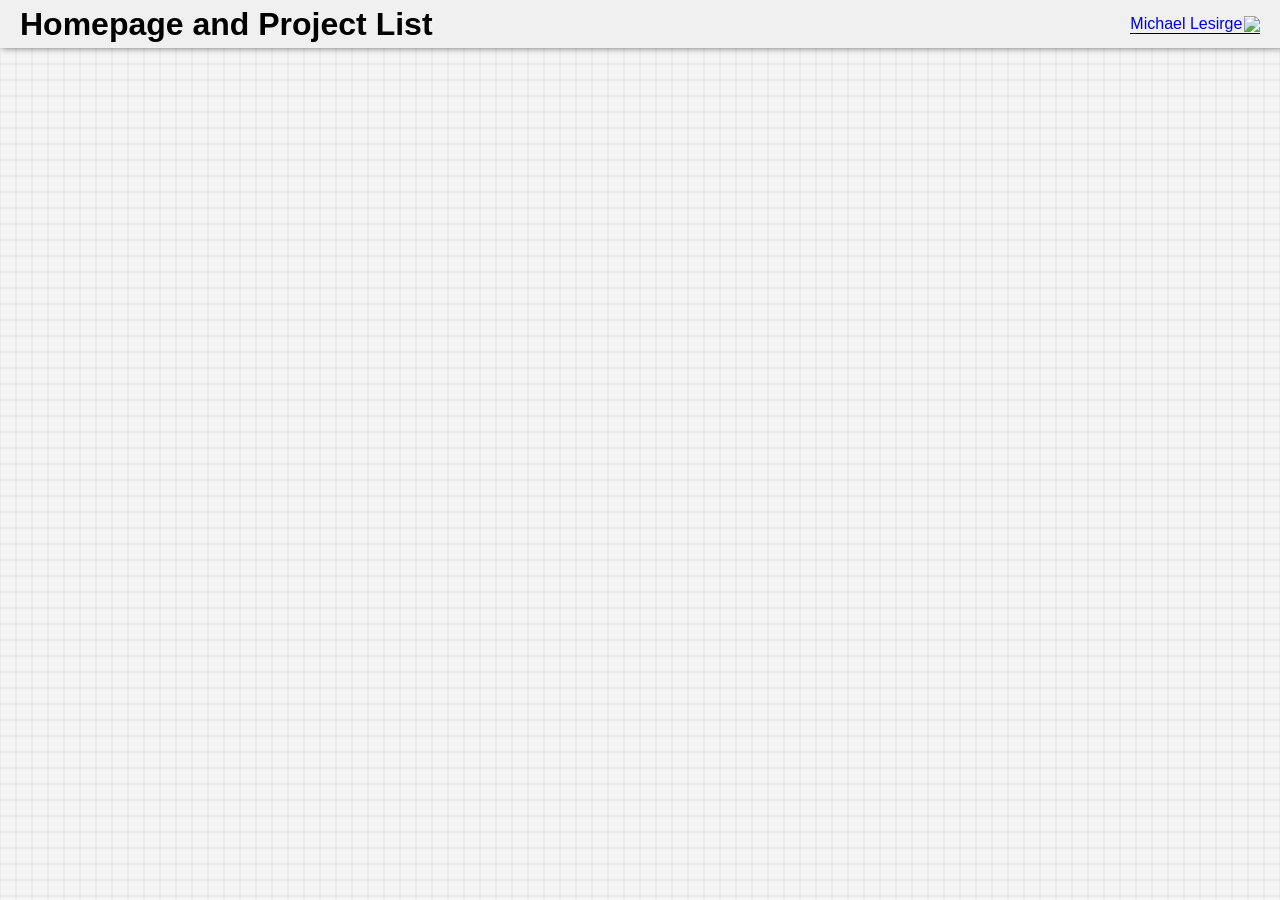
==== index.html @ a38df8f9 "add grid functionality and update homepage layout" ====
<!DOCTYPE html>
<html lang="en">
<head>
    <meta charset="UTF-8">
    <meta name="viewport" content="width=device-width, initial-scale=1.0">
    <title>michaellesirge.github.io</title>
    <link rel="stylesheet" href="style.css">
    <link rel="shortcut icon" href="favicon.ico" type="image/x-icon">
    <script type="module" src="script.js"></script>
</head>
<body>
    <header class="shadow">
        <h1 class="title">
            Homepage and Project List
        </h1>
        <a href="https://github.com/michaellesirge/" class="github">
            Michael Lesirge
            <img src="images/logos/github.png" alt="GitHub Logo" width="16" height="16">
        </a>
    </header>
    <canvas id="background-canvas"></canvas>
</body>
</html>
---- style.css ----
* {
	box-sizing: border-box;
	margin: 0;
	padding: 0;
}

body {
	font-family: Arial, sans-serif;
	margin: 0;
	background-color: #f4f4f4;
}

header {
	position: sticky;
	top: 0;

	height: 3rem;
	
	display: flex;
	flex-direction: row;
	align-items: center;
	justify-content: space-between;

	background-color: #f0f0f0;
	padding: 10px 20px;
}

#background-canvas {
	position: fixed;
	top: 0;
	left: 0;
	width: 100%;
	height: 100%;
	z-index: -1;
}

.github {
	display: flex;
	flex-direction: row;
	align-items: center;
	text-decoration: none;
	border-bottom: 1px solid black;
	gap: 0.1em;
}

.shadow {
	box-shadow: 2px 2px 5px rgba(0, 0, 0, 0.3);
}
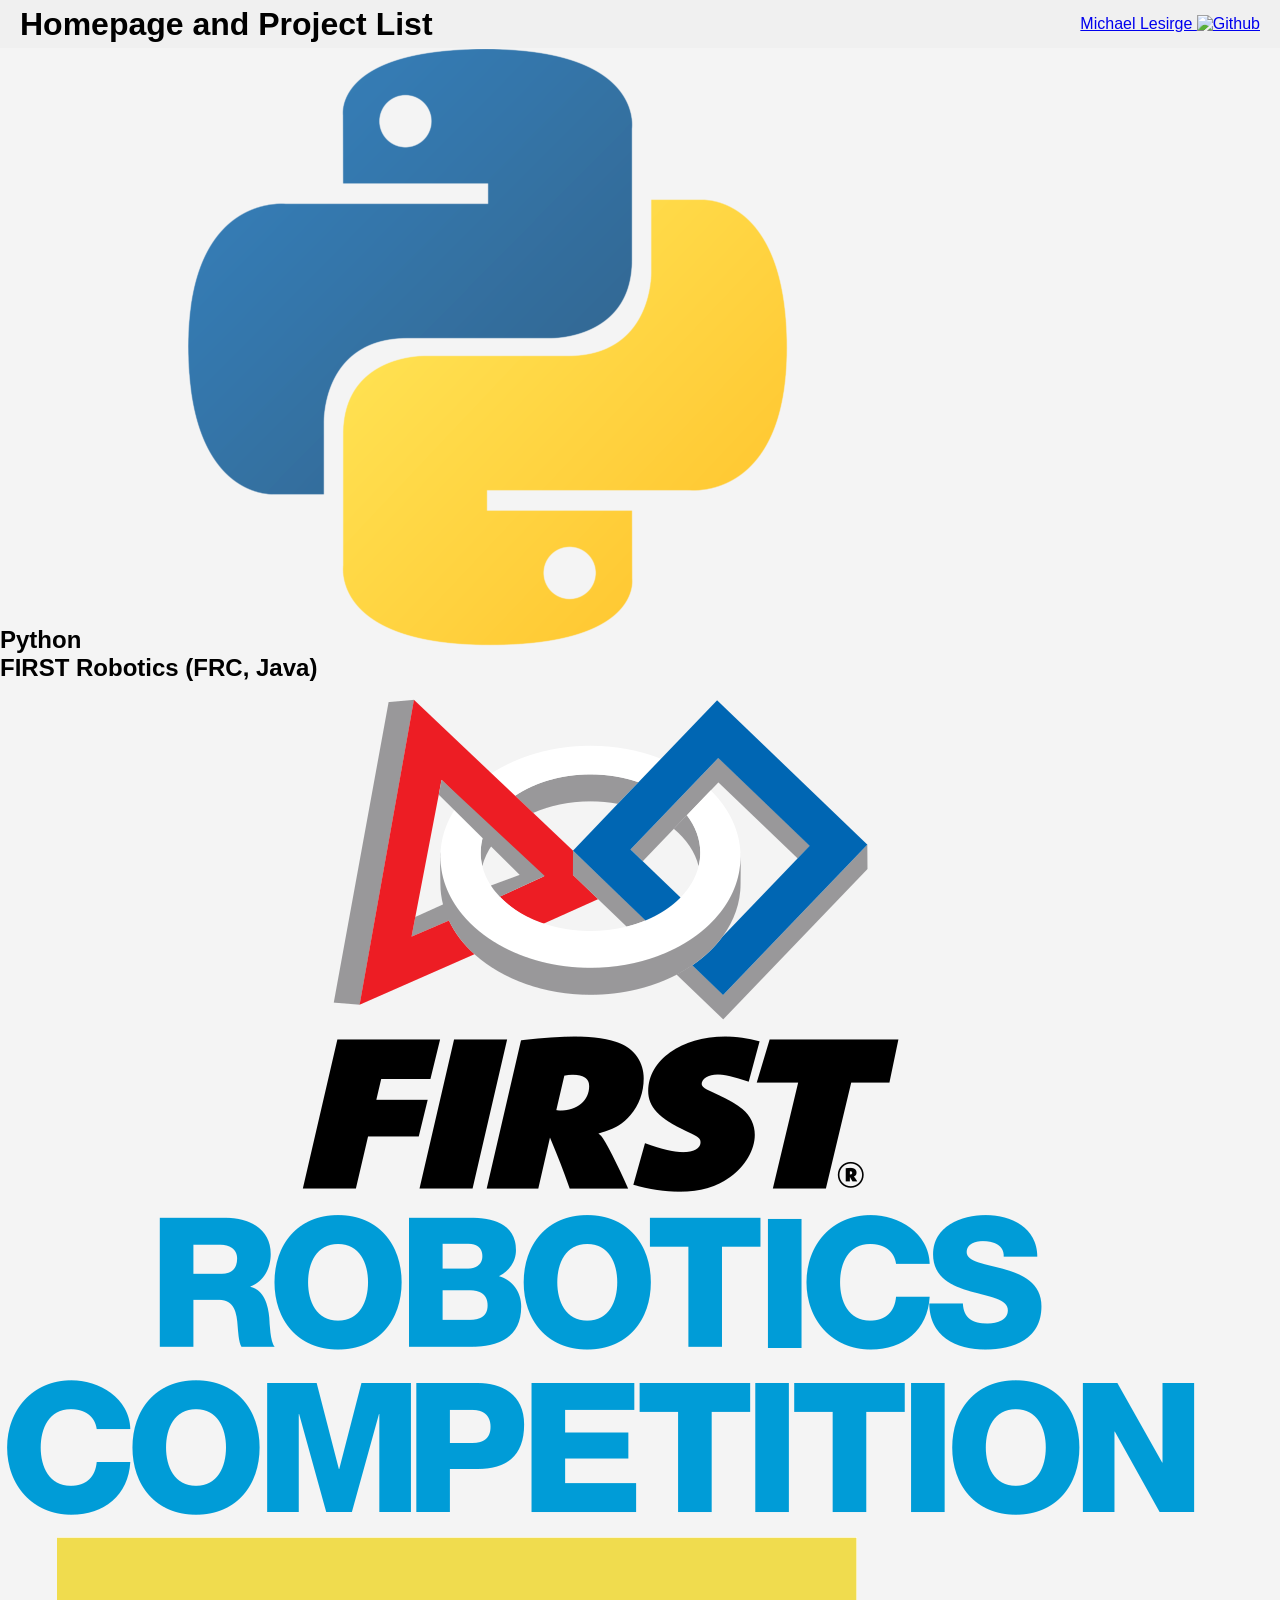
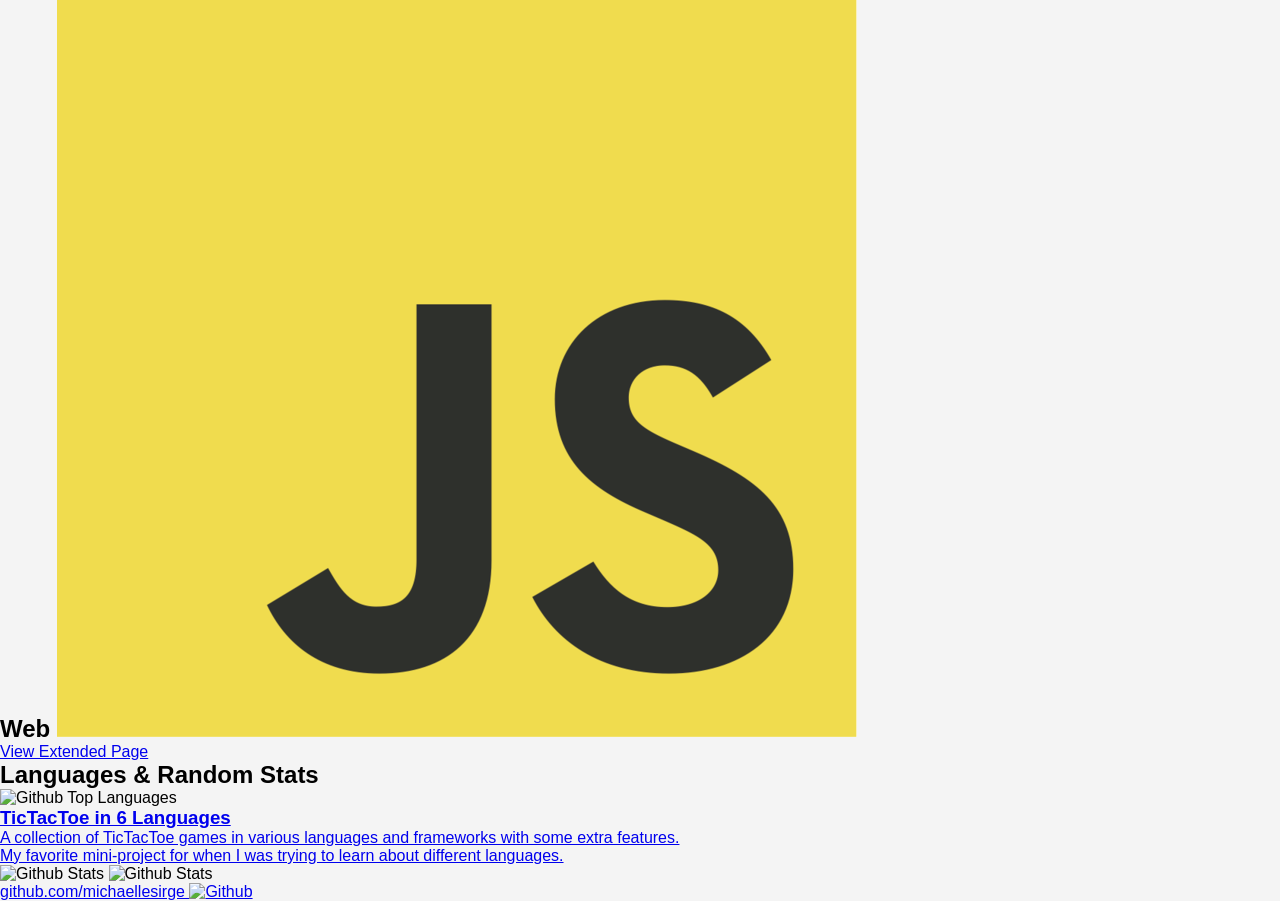
==== commit eba8e617: "update vercel app for github stats" ====
--- a/index.html
+++ b/index.html
@@ -1,23 +1,118 @@
 <!DOCTYPE html>
 <html lang="en">
+
 <head>
     <meta charset="UTF-8">
     <meta name="viewport" content="width=device-width, initial-scale=1.0">
-    <title>michaellesirge.github.io</title>
+
+    <link rel="shortcut icon" href="../favicon.ico" type="image/x-icon">
     <link rel="stylesheet" href="style.css">
-    <link rel="shortcut icon" href="favicon.ico" type="image/x-icon">
-    <script type="module" src="script.js"></script>
+
+    <meta name="description" content="Michael Lesirge's Programming Project List">
+    <meta name="keywords" content="michaellesirge, projects, code, programming, software, list, homepage, ">
+
+    <meta name="google-site-verification" content="pp7j9nC0xEdzF89O_kBBLxeVQtlOH3k_ipb_gw2wJKU" />
+
+    <!-- <script type="module" src="animations.js" async></script> -->
 </head>
+
 <body>
-    <header class="shadow">
-        <h1 class="title">
-            Homepage and Project List
-        </h1>
-        <a href="https://github.com/michaellesirge/" class="github">
-            Michael Lesirge
-            <img src="images/logos/github.png" alt="GitHub Logo" width="16" height="16">
-        </a>
+    <!-- This was super rushed so the code is kinda a mess -->
+
+    <header>
+        <div>
+            <h1>Homepage and Project List</h1>
+            <!-- <span>Links to various projects on my Github</span> -->
+        </div>
+        <noscript class="warning">Warning: You have JavaScript disabled on this site. Most projects here require
+            JavaScript for all functionality.</noscript>
+        <div id="github-head">
+            <a class="github-info" href="https://github.com/michaellesirge/">
+                <span>Michael Lesirge </span>
+                <img src="images/logos/github.png" alt="Github" style="width: 1rem; height: 1rem;">
+            </a>
+        </div>
     </header>
-    <canvas id="background-canvas"></canvas>
+    <main>
+        <!-- <h3 class="section-title">About</h3>
+        <div class="projects about">
+            <div class="clock">
+                <iframe style="pointer-events: none !important;  cursor: pointer;"
+                    src="https://free.timeanddate.com/clock/i9qt5a2n/n234/szw110/szh110/hoc000/hbw4/cf100/hgr0/fav0/fiv0/mqc000/mqs3/mql25/mqw6/mqd96/mhc000/mhs3/mhl20/mhw6/mhd96/mmc000/mms3/mml10/mmw2/mmd96/hhw16/hmw16/hmr4/hsc000/hss3/hsl90"
+                    frameborder="0" width="110" height="110"></iframe>
+            </div>
+            <div>
+                <p>
+                    This is where I keep some of my random projects from around my Github.
+                </p>
+            </div>
+            <div>
+            </div>
+        </div> -->
+
+        <h2 class="section-title">Python <img class="inline-image" src="../images/logos/python.png" alt="Python"></h2>
+        <div id="python" class="projects">
+            <!-- Python Projects -->
+        </div>
+
+        <h2 class="section-title">FIRST Robotics (FRC, Java) <img class="inline-image" src="../images/logos/frc.png"
+                alt="Web"></h2>
+        <div id="frc" class="projects">
+            <!-- FRC Projects -->
+        </div>
+
+        <div class="section-title flex-row">
+            <h2>Web <img class="inline-image" src="../images/logos/js.png" alt="Web"></h2>
+            <a href="https://michaellesirge.github.io/simple-web-projects/" target="_blank class="hidable">View Extended Page</a>
+        </div>
+        <div id="web" class="projects">
+            <!-- Web Projects -->
+        </div>
+
+        <h2 class="section-title">Languages & Random Stats</h2>
+        <div class="projects git">
+            <img src="https://github-readme-stats-fast.vercel.app/api/top-langs/?username=michaellesirge&layout=compact&size_weight=0.5&count_weight=0.5&langs_count=8"
+                alt="Github Top Languages">
+
+            <a class="project tic-tac-toe" href="https://github.com/MichaelLesirge/tic-tac-toe" target="_blank">
+            <div class="info">
+                    <span class="title">
+                        <h3 title="">TicTacToe in 6 Languages</h3>
+                    </span>
+                    <p>
+                        A collection of TicTacToe games in various languages and frameworks with some extra features.
+                    </p>
+                    <p>
+                        My favorite mini-project for when I was trying to learn about different languages.
+                    </p>
+                </div>
+            </a>
+            
+
+            <img src="https://github-readme-stats-fast.vercel.app/api?username=michaellesirge&show_icons=true&disable_animations=true&rank_icon=github"
+                alt="Github Stats">
+                
+            <img src="https://streak-stats.demolab.com/?user=michaellesirge"
+                alt="Github Stats">
+        </div>
+
+        <!-- <h2 class="section-title"></h2>
+        <div class="projects comp">
+            <div id="canvas-options"><code>Press space to pause </code></div>
+            <canvas id="canvas" style="width: 100%; height: 10rem;"></canvas>
+        </div> -->
+    </main>
+
+    <footer>
+        <div id="github-foot">
+            <a class="github-info" href="https://github.com/michaellesirge/simple-web-projects">
+                github.com/michaellesirge
+                <img src="images/logos/github.png" alt="Github" style="width: 1rem; height: 1rem;">
+            </a>
+        </div>
+    </footer>
+
+    <script src="content.js"></script>
 </body>
+
 </html>
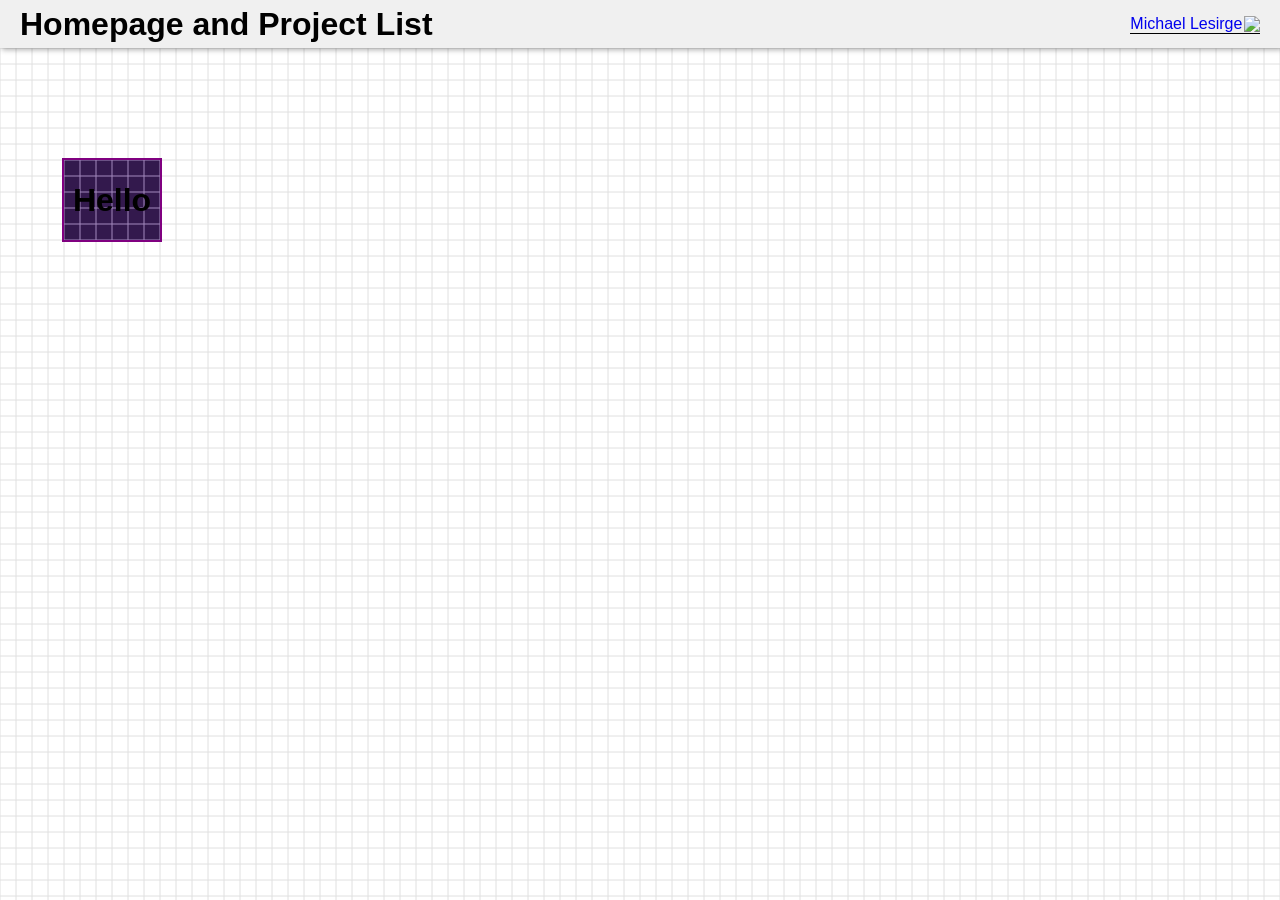
==== commit c1727e24: "in progress" ====
--- a/index.html
+++ b/index.html
@@ -1,118 +1,26 @@
 <!DOCTYPE html>
 <html lang="en">
-
 <head>
     <meta charset="UTF-8">
     <meta name="viewport" content="width=device-width, initial-scale=1.0">
-
-    <link rel="shortcut icon" href="../favicon.ico" type="image/x-icon">
+    <title>michaellesirge.github.io</title>
     <link rel="stylesheet" href="style.css">
-
-    <meta name="description" content="Michael Lesirge's Programming Project List">
-    <meta name="keywords" content="michaellesirge, projects, code, programming, software, list, homepage, ">
-
-    <meta name="google-site-verification" content="pp7j9nC0xEdzF89O_kBBLxeVQtlOH3k_ipb_gw2wJKU" />
-
-    <!-- <script type="module" src="animations.js" async></script> -->
+    <link rel="shortcut icon" href="favicon.ico" type="image/x-icon">
+    <script type="module" src="script.js"></script>
 </head>
-
 <body>
-    <!-- This was super rushed so the code is kinda a mess -->
-
-    <header>
-        <div>
-            <h1>Homepage and Project List</h1>
-            <!-- <span>Links to various projects on my Github</span> -->
-        </div>
-        <noscript class="warning">Warning: You have JavaScript disabled on this site. Most projects here require
-            JavaScript for all functionality.</noscript>
-        <div id="github-head">
-            <a class="github-info" href="https://github.com/michaellesirge/">
-                <span>Michael Lesirge </span>
-                <img src="images/logos/github.png" alt="Github" style="width: 1rem; height: 1rem;">
-            </a>
-        </div>
+    <header class="shadow item">
+        <h1 class="title">
+            Homepage and Project List
+        </h1>
+        <a href="https://github.com/michaellesirge/" class="github">
+            Michael Lesirge
+            <img src="images/logos/github.png" alt="GitHub Logo" width="16" height="16">
+        </a>
     </header>
-    <main>
-        <!-- <h3 class="section-title">About</h3>
-        <div class="projects about">
-            <div class="clock">
-                <iframe style="pointer-events: none !important;  cursor: pointer;"
-                    src="https://free.timeanddate.com/clock/i9qt5a2n/n234/szw110/szh110/hoc000/hbw4/cf100/hgr0/fav0/fiv0/mqc000/mqs3/mql25/mqw6/mqd96/mhc000/mhs3/mhl20/mhw6/mhd96/mmc000/mms3/mml10/mmw2/mmd96/hhw16/hmw16/hmr4/hsc000/hss3/hsl90"
-                    frameborder="0" width="110" height="110"></iframe>
-            </div>
-            <div>
-                <p>
-                    This is where I keep some of my random projects from around my Github.
-                </p>
-            </div>
-            <div>
-            </div>
-        </div> -->
-
-        <h2 class="section-title">Python <img class="inline-image" src="../images/logos/python.png" alt="Python"></h2>
-        <div id="python" class="projects">
-            <!-- Python Projects -->
-        </div>
-
-        <h2 class="section-title">FIRST Robotics (FRC, Java) <img class="inline-image" src="../images/logos/frc.png"
-                alt="Web"></h2>
-        <div id="frc" class="projects">
-            <!-- FRC Projects -->
-        </div>
-
-        <div class="section-title flex-row">
-            <h2>Web <img class="inline-image" src="../images/logos/js.png" alt="Web"></h2>
-            <a href="https://michaellesirge.github.io/simple-web-projects/" target="_blank class="hidable">View Extended Page</a>
-        </div>
-        <div id="web" class="projects">
-            <!-- Web Projects -->
-        </div>
-
-        <h2 class="section-title">Languages & Random Stats</h2>
-        <div class="projects git">
-            <img src="https://github-readme-stats-fast.vercel.app/api/top-langs/?username=michaellesirge&layout=compact&size_weight=0.5&count_weight=0.5&langs_count=8"
-                alt="Github Top Languages">
-
-            <a class="project tic-tac-toe" href="https://github.com/MichaelLesirge/tic-tac-toe" target="_blank">
-            <div class="info">
-                    <span class="title">
-                        <h3 title="">TicTacToe in 6 Languages</h3>
-                    </span>
-                    <p>
-                        A collection of TicTacToe games in various languages and frameworks with some extra features.
-                    </p>
-                    <p>
-                        My favorite mini-project for when I was trying to learn about different languages.
-                    </p>
-                </div>
-            </a>
-            
-
-            <img src="https://github-readme-stats-fast.vercel.app/api?username=michaellesirge&show_icons=true&disable_animations=true&rank_icon=github"
-                alt="Github Stats">
-                
-            <img src="https://streak-stats.demolab.com/?user=michaellesirge"
-                alt="Github Stats">
-        </div>
-
-        <!-- <h2 class="section-title"></h2>
-        <div class="projects comp">
-            <div id="canvas-options"><code>Press space to pause </code></div>
-            <canvas id="canvas" style="width: 100%; height: 10rem;"></canvas>
-        </div> -->
-    </main>
-
-    <footer>
-        <div id="github-foot">
-            <a class="github-info" href="https://github.com/michaellesirge/simple-web-projects">
-                github.com/michaellesirge
-                <img src="images/logos/github.png" alt="Github" style="width: 1rem; height: 1rem;">
-            </a>
-        </div>
-    </footer>
-
-    <script src="content.js"></script>
+    <div class="item" style="position: absolute; top: 10rem; left: 4rem; height: 5rem; width: 6rem; background-color: rgba(102, 51, 153, 0.5); outline: 2px solid purple; display: flex; align-items: center; justify-content: center;">
+        <h1>Hello</h1>
+    </div>
+    <canvas id="background-canvas"></canvas>
 </body>
-
 </html>
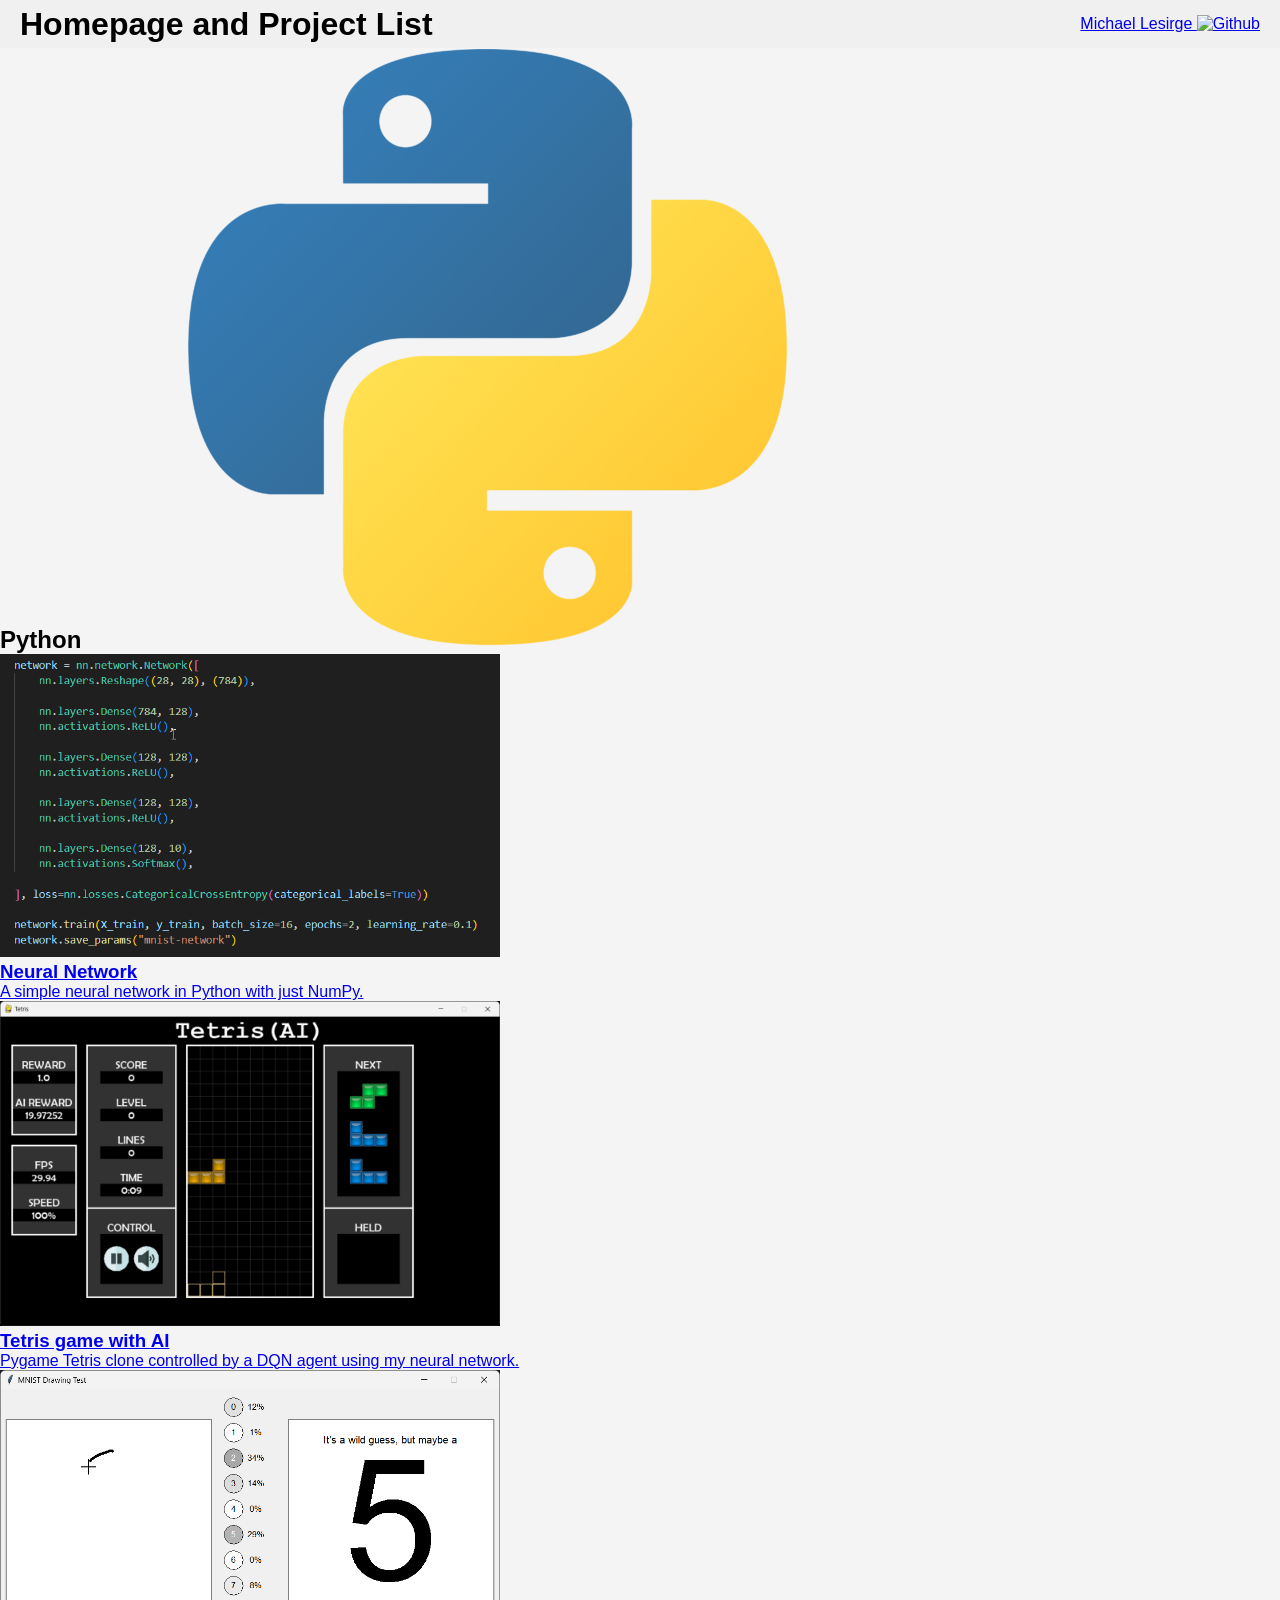
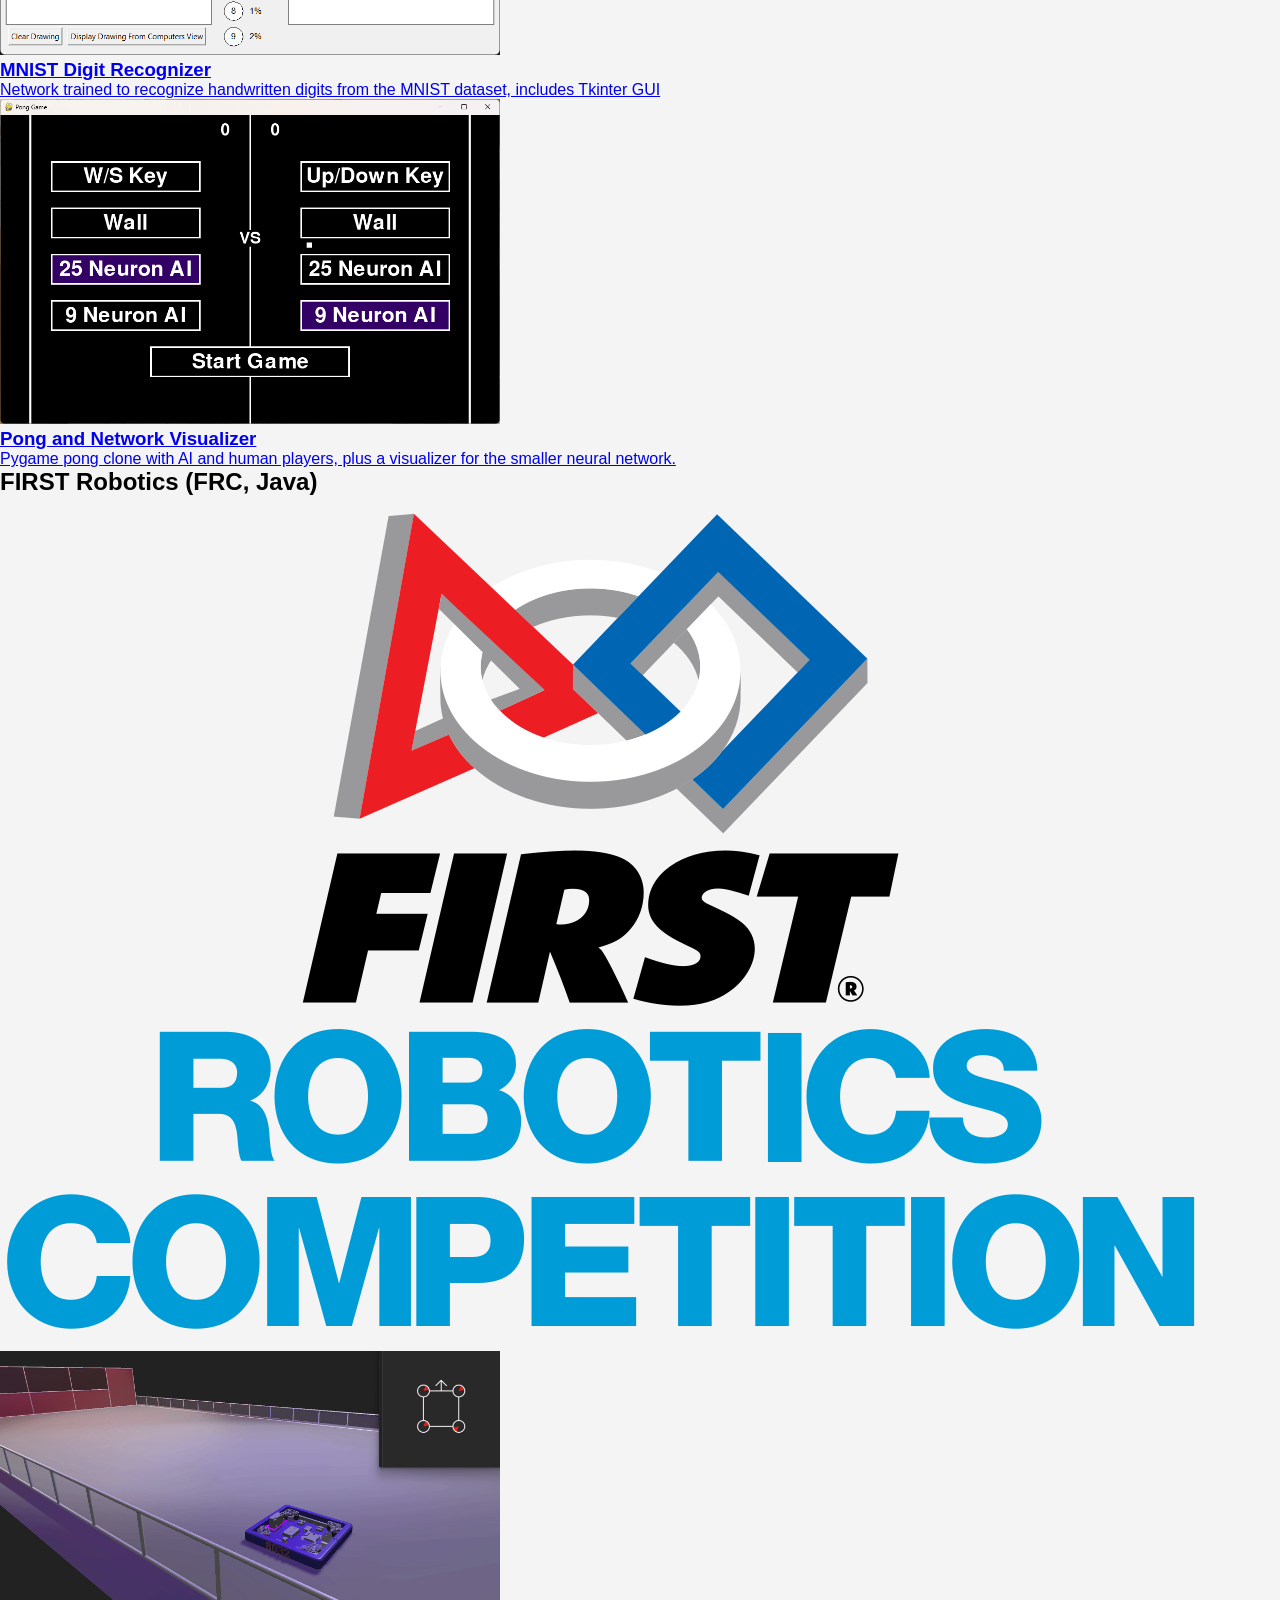
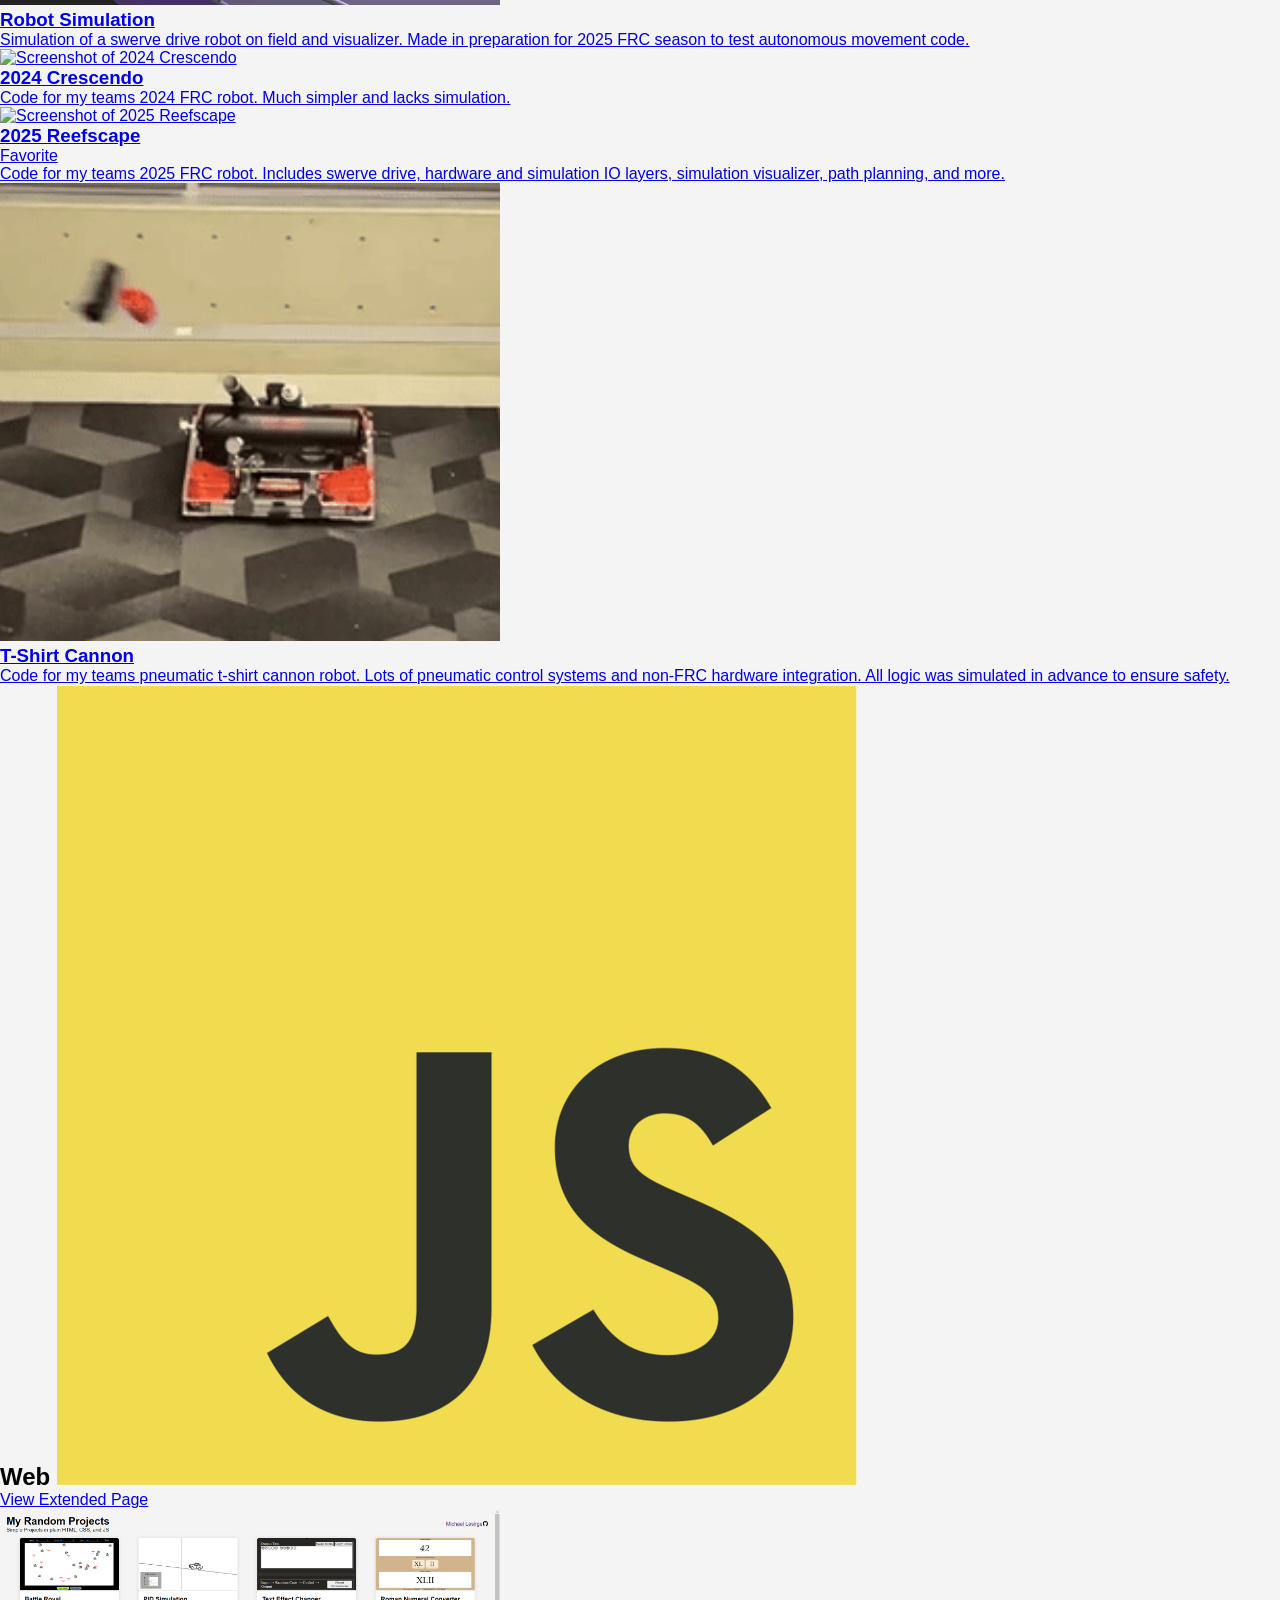
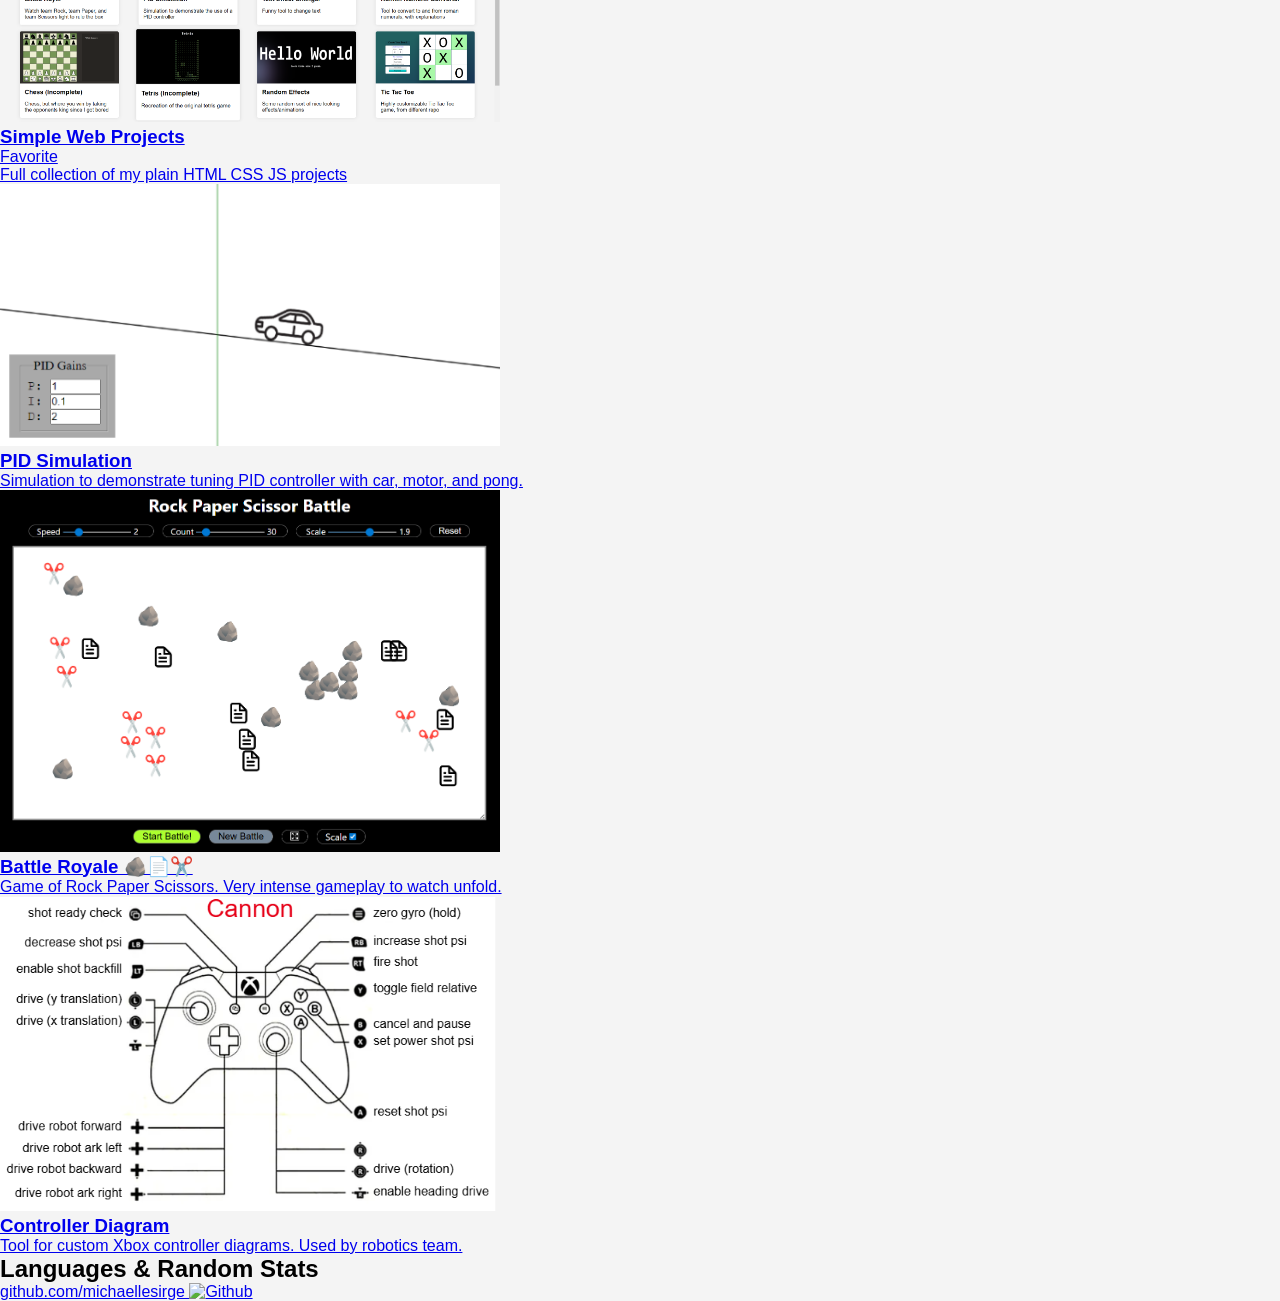
==== commit 054faa0a: "add error handling for GitHub stats" ====
--- a/index.html
+++ b/index.html
@@ -1,26 +1,121 @@
 <!DOCTYPE html>
 <html lang="en">
+
 <head>
     <meta charset="UTF-8">
     <meta name="viewport" content="width=device-width, initial-scale=1.0">
-    <title>michaellesirge.github.io</title>
+
+    <link rel="shortcut icon" href="../favicon.ico" type="image/x-icon">
     <link rel="stylesheet" href="style.css">
-    <link rel="shortcut icon" href="favicon.ico" type="image/x-icon">
-    <script type="module" src="script.js"></script>
+
+    <meta name="description" content="Michael Lesirge's Programming Project List">
+    <meta name="keywords" content="michaellesirge, projects, code, programming, software, list, homepage, ">
+
+    <meta name="google-site-verification" content="pp7j9nC0xEdzF89O_kBBLxeVQtlOH3k_ipb_gw2wJKU" />
+
+    <!-- <script type="module" src="animations.js" async></script> -->
 </head>
+
 <body>
-    <header class="shadow item">
-        <h1 class="title">
-            Homepage and Project List
-        </h1>
-        <a href="https://github.com/michaellesirge/" class="github">
-            Michael Lesirge
-            <img src="images/logos/github.png" alt="GitHub Logo" width="16" height="16">
-        </a>
+    <!-- This was super rushed so the code is kinda a mess -->
+
+    <header>
+        <div>
+            <h1>Homepage and Project List</h1>
+            <!-- <span>Links to various projects on my Github</span> -->
+        </div>
+        <noscript class="warning">Warning: You have JavaScript disabled on this site. Most projects here require
+            JavaScript for all functionality.</noscript>
+        <div id="github-head">
+            <a class="github-info" href="https://github.com/michaellesirge/">
+                <span>Michael Lesirge </span>
+                <img src="images/logos/github.png" alt="Github" style="width: 1rem; height: 1rem;">
+            </a>
+        </div>
     </header>
-    <div class="item" style="position: absolute; top: 10rem; left: 4rem; height: 5rem; width: 6rem; background-color: rgba(102, 51, 153, 0.5); outline: 2px solid purple; display: flex; align-items: center; justify-content: center;">
-        <h1>Hello</h1>
-    </div>
-    <canvas id="background-canvas"></canvas>
+    <main>
+        <!-- <h3 class="section-title">About</h3>
+        <div class="projects about">
+            <div class="clock">
+                <iframe style="pointer-events: none !important;  cursor: pointer;"
+                    src="https://free.timeanddate.com/clock/i9qt5a2n/n234/szw110/szh110/hoc000/hbw4/cf100/hgr0/fav0/fiv0/mqc000/mqs3/mql25/mqw6/mqd96/mhc000/mhs3/mhl20/mhw6/mhd96/mmc000/mms3/mml10/mmw2/mmd96/hhw16/hmw16/hmr4/hsc000/hss3/hsl90"
+                    frameborder="0" width="110" height="110"></iframe>
+            </div>
+            <div>
+                <p>
+                    This is where I keep some of my random projects from around my Github.
+                </p>
+            </div>
+            <div>
+            </div>
+        </div> -->
+
+        <h2 class="section-title">Python <img class="inline-image" src="../images/logos/python.png" alt="Python"></h2>
+        <div id="python" class="projects">
+            <!-- Python Projects -->
+        </div>
+
+        <h2 class="section-title">FIRST Robotics (FRC, Java) <img class="inline-image" src="../images/logos/frc.png"
+                alt="Web"></h2>
+        <div id="frc" class="projects">
+            <!-- FRC Projects -->
+        </div>
+
+        <div class="section-title flex-row">
+            <h2>Web <img class="inline-image" src="../images/logos/js.png" alt="Web"></h2>
+            <a href="https://michaellesirge.github.io/simple-web-projects/" target="_blank class="hidable">View Extended Page</a>
+        </div>
+        <div id="web" class="projects">
+            <!-- Web Projects -->
+        </div>
+
+        <h2 class="section-title">Languages & Random Stats</h2>
+        <div class="projects git">
+            <img src="https://github-readme-stats-fast.vercel.app/api/top-langs/?username=michaellesirge&layout=compact&size_weight=0.5&count_weight=0.5&langs_count=8"
+                alt="Github Top Languages"
+                onerror="this.parentElement.remove();console.log('Failed to load github top languages image')">
+
+            <a class="project tic-tac-toe" href="https://github.com/MichaelLesirge/tic-tac-toe" target="_blank">
+            <div class="info">
+                    <span class="title">
+                        <h3 title="">TicTacToe in 6 Languages</h3>
+                    </span>
+                    <p>
+                        A collection of TicTacToe games in various languages and frameworks with some extra features.
+                    </p>
+                    <p>
+                        My favorite mini-project for when I was trying to learn about different languages.
+                    </p>
+                </div>
+            </a>
+            
+
+            <img src="https://github-readme-stats-fast.vercel.app/api?username=michaellesirge&show_icons=true&disable_animations=true&rank_icon=github"
+                alt="Github Stats"
+                onerror="this.parentElement.remove();console.log('Failed to load github stats image')">
+                
+            <img src="https://streak-stats.demolab.com/?user=michaellesirge"
+                alt="Github Stats"
+                onerror="this.parentElement.remove();console.log('Failed to load github stats image')">
+        </div>
+
+        <!-- <h2 class="section-title"></h2>
+        <div class="projects comp">
+            <div id="canvas-options"><code>Press space to pause </code></div>
+            <canvas id="canvas" style="width: 100%; height: 10rem;"></canvas>
+        </div> -->
+    </main>
+
+    <footer>
+        <div id="github-foot">
+            <a class="github-info" href="https://github.com/michaellesirge/simple-web-projects">
+                github.com/michaellesirge
+                <img src="images/logos/github.png" alt="Github" style="width: 1rem; height: 1rem;">
+            </a>
+        </div>
+    </footer>
+
+    <script src="content.js"></script>
 </body>
+
 </html>
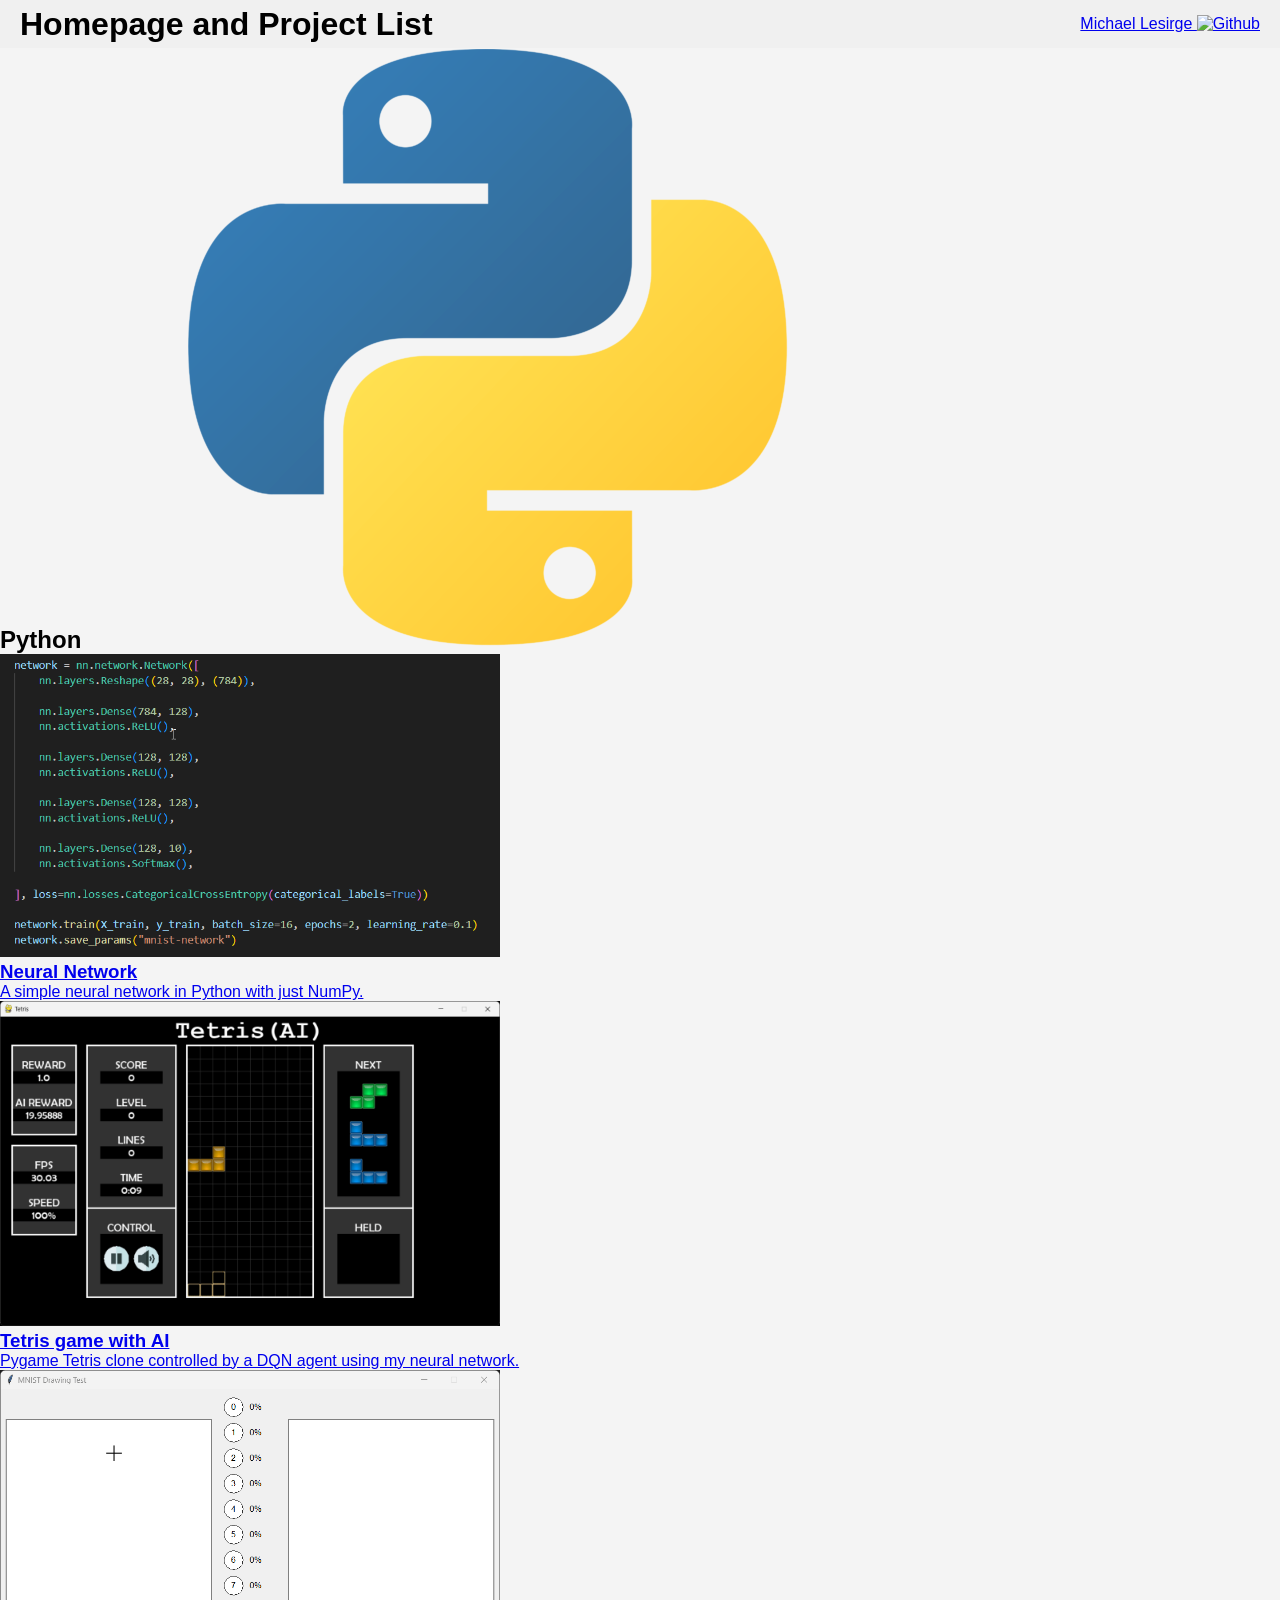
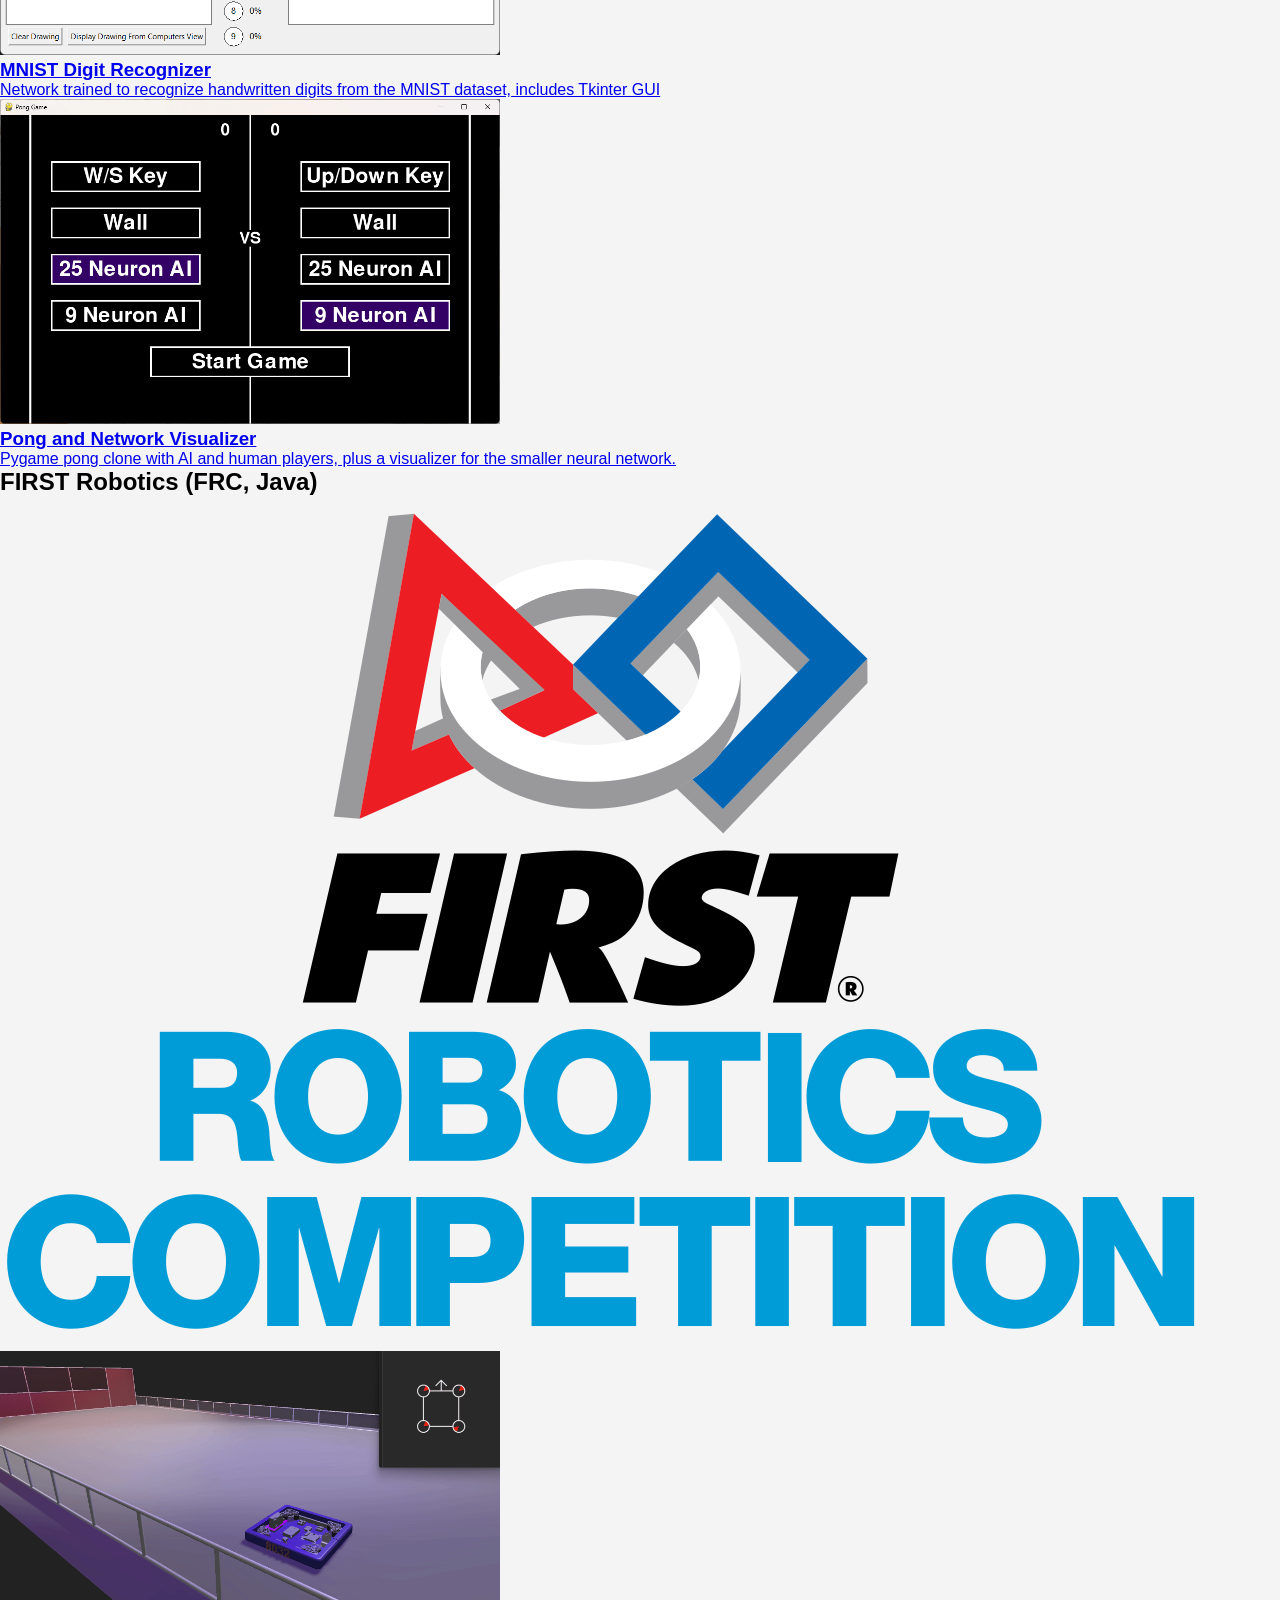
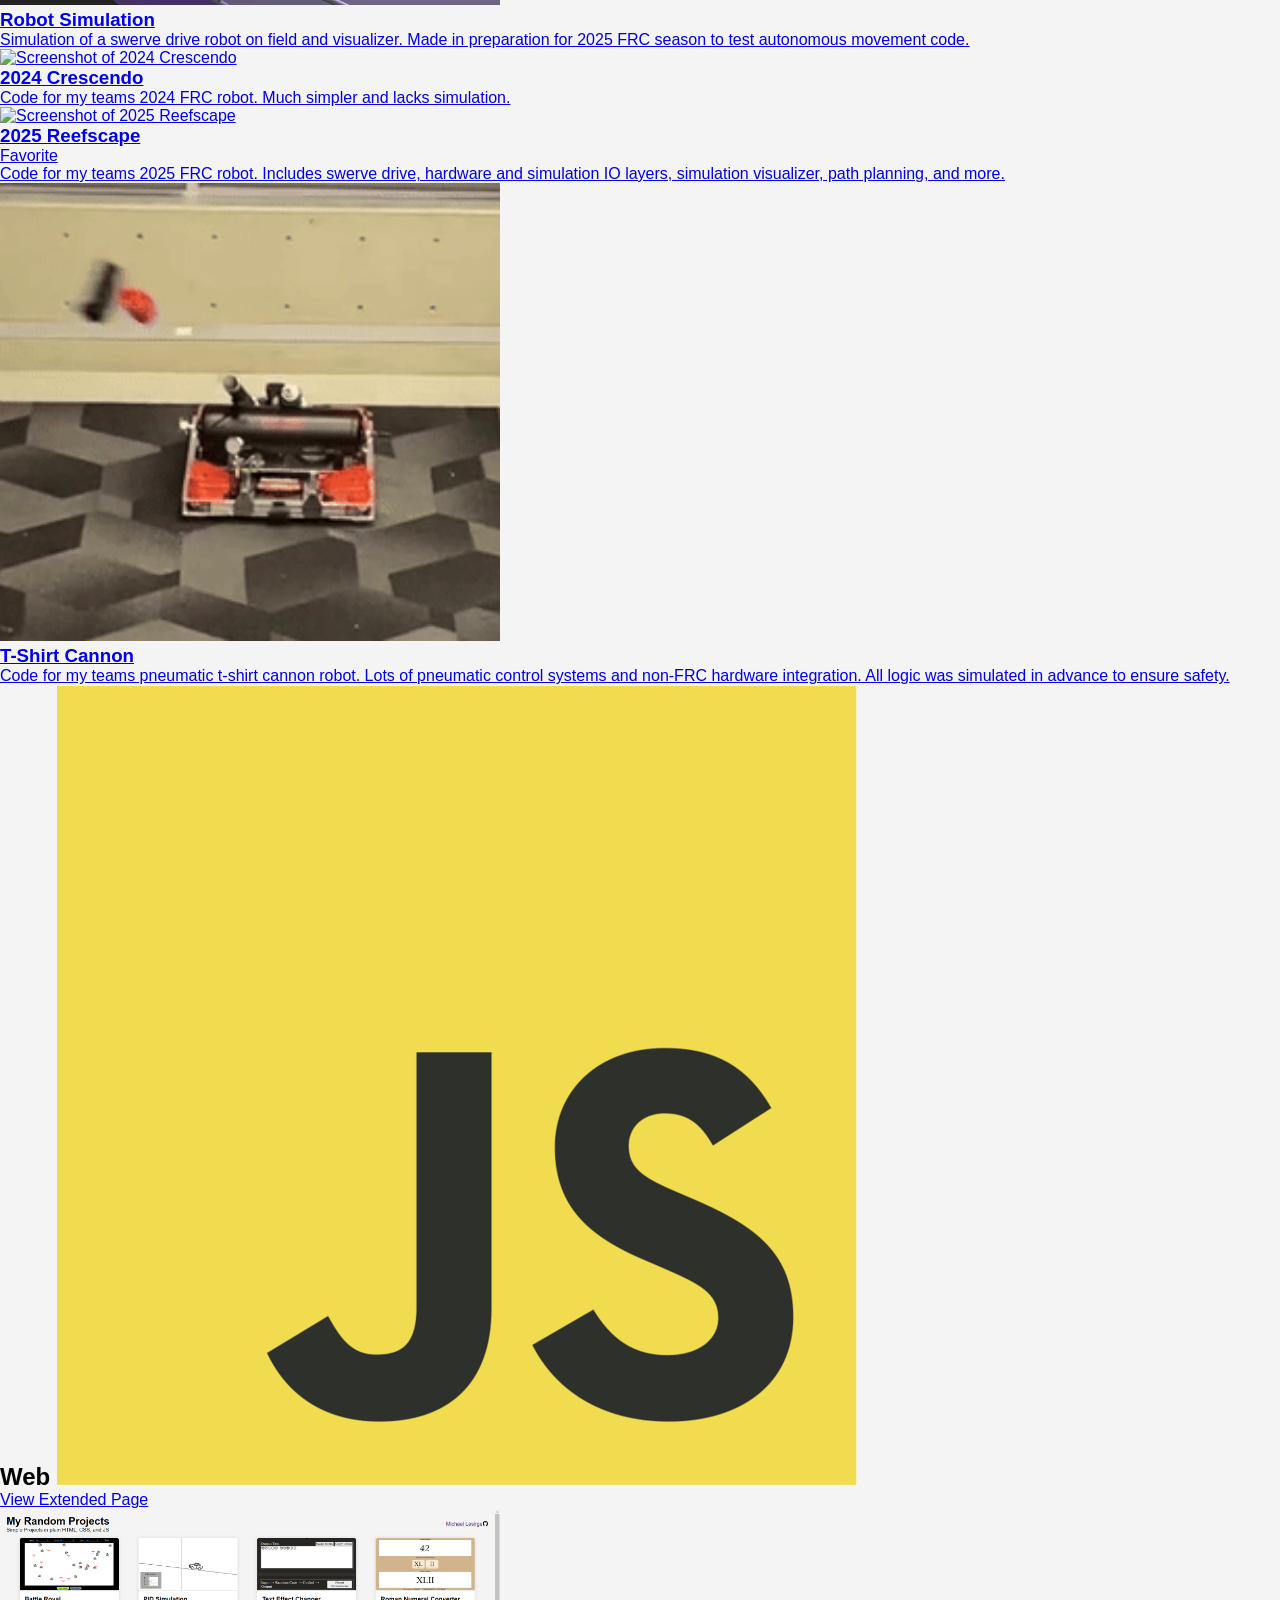
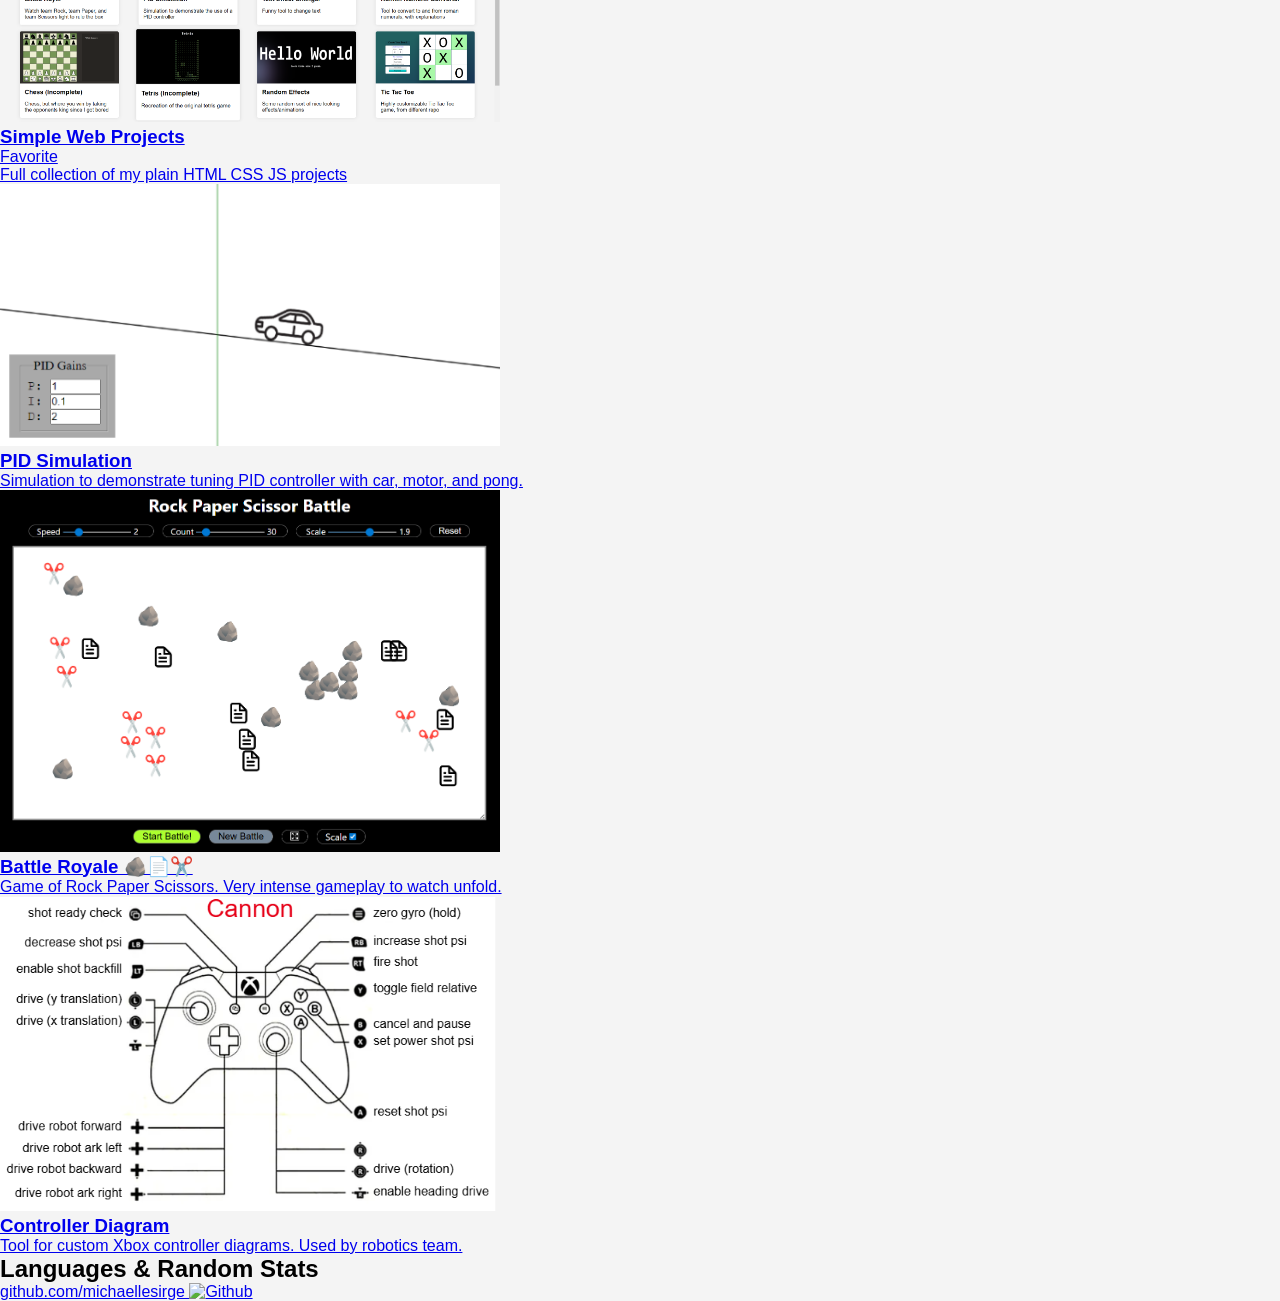
==== commit c9a75a77: "GitHub stats image with error handling" ====
--- a/index.html
+++ b/index.html
@@ -94,8 +94,9 @@
                 alt="Github Stats"
                 onerror="this.parentElement.remove();console.log('Failed to load github stats image')">
                 
-            <img src="https://streak-stats.demolab.com/?user=michaellesirge"
+            <img id="github-stats"
                 alt="Github Stats"
+                style="display: none;"
                 onerror="this.parentElement.remove();console.log('Failed to load github stats image')">
         </div>
 
@@ -104,6 +105,7 @@
             <div id="canvas-options"><code>Press space to pause </code></div>
             <canvas id="canvas" style="width: 100%; height: 10rem;"></canvas>
         </div> -->
+
     </main>
 
     <footer>
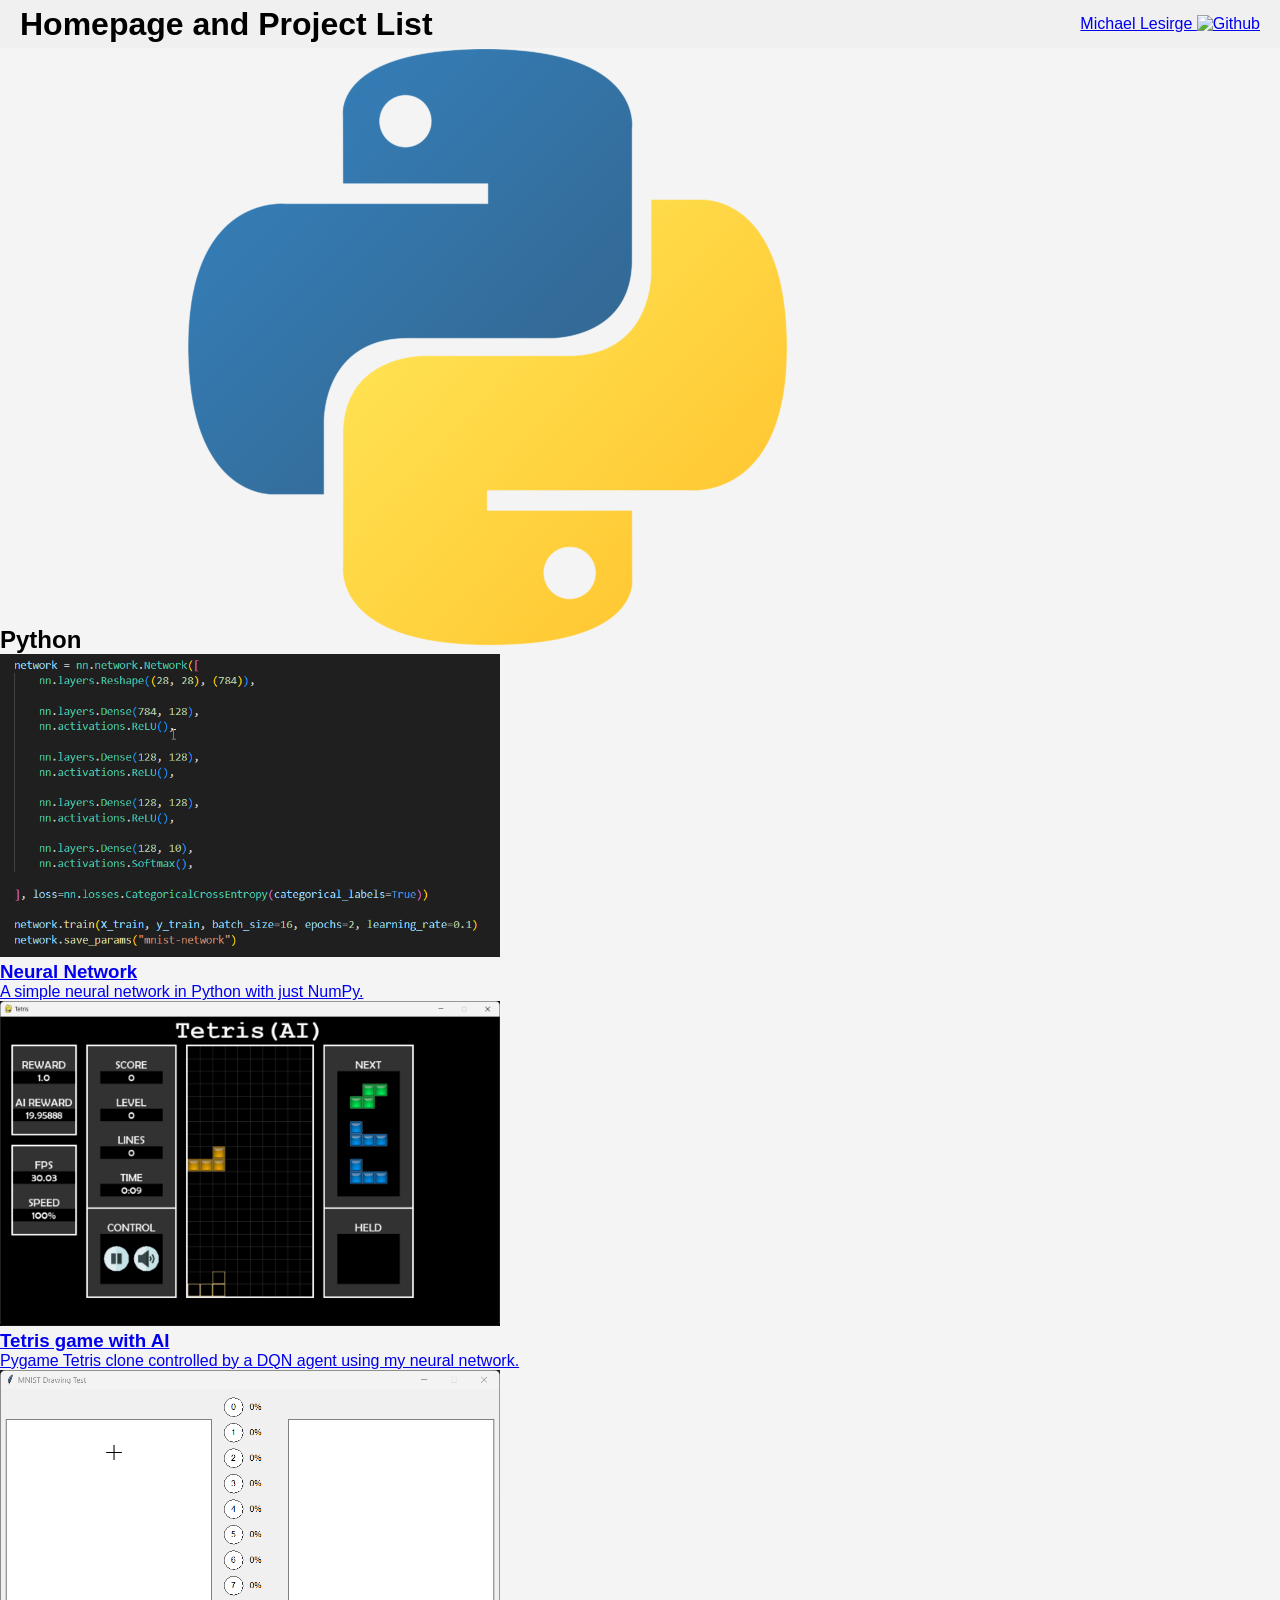
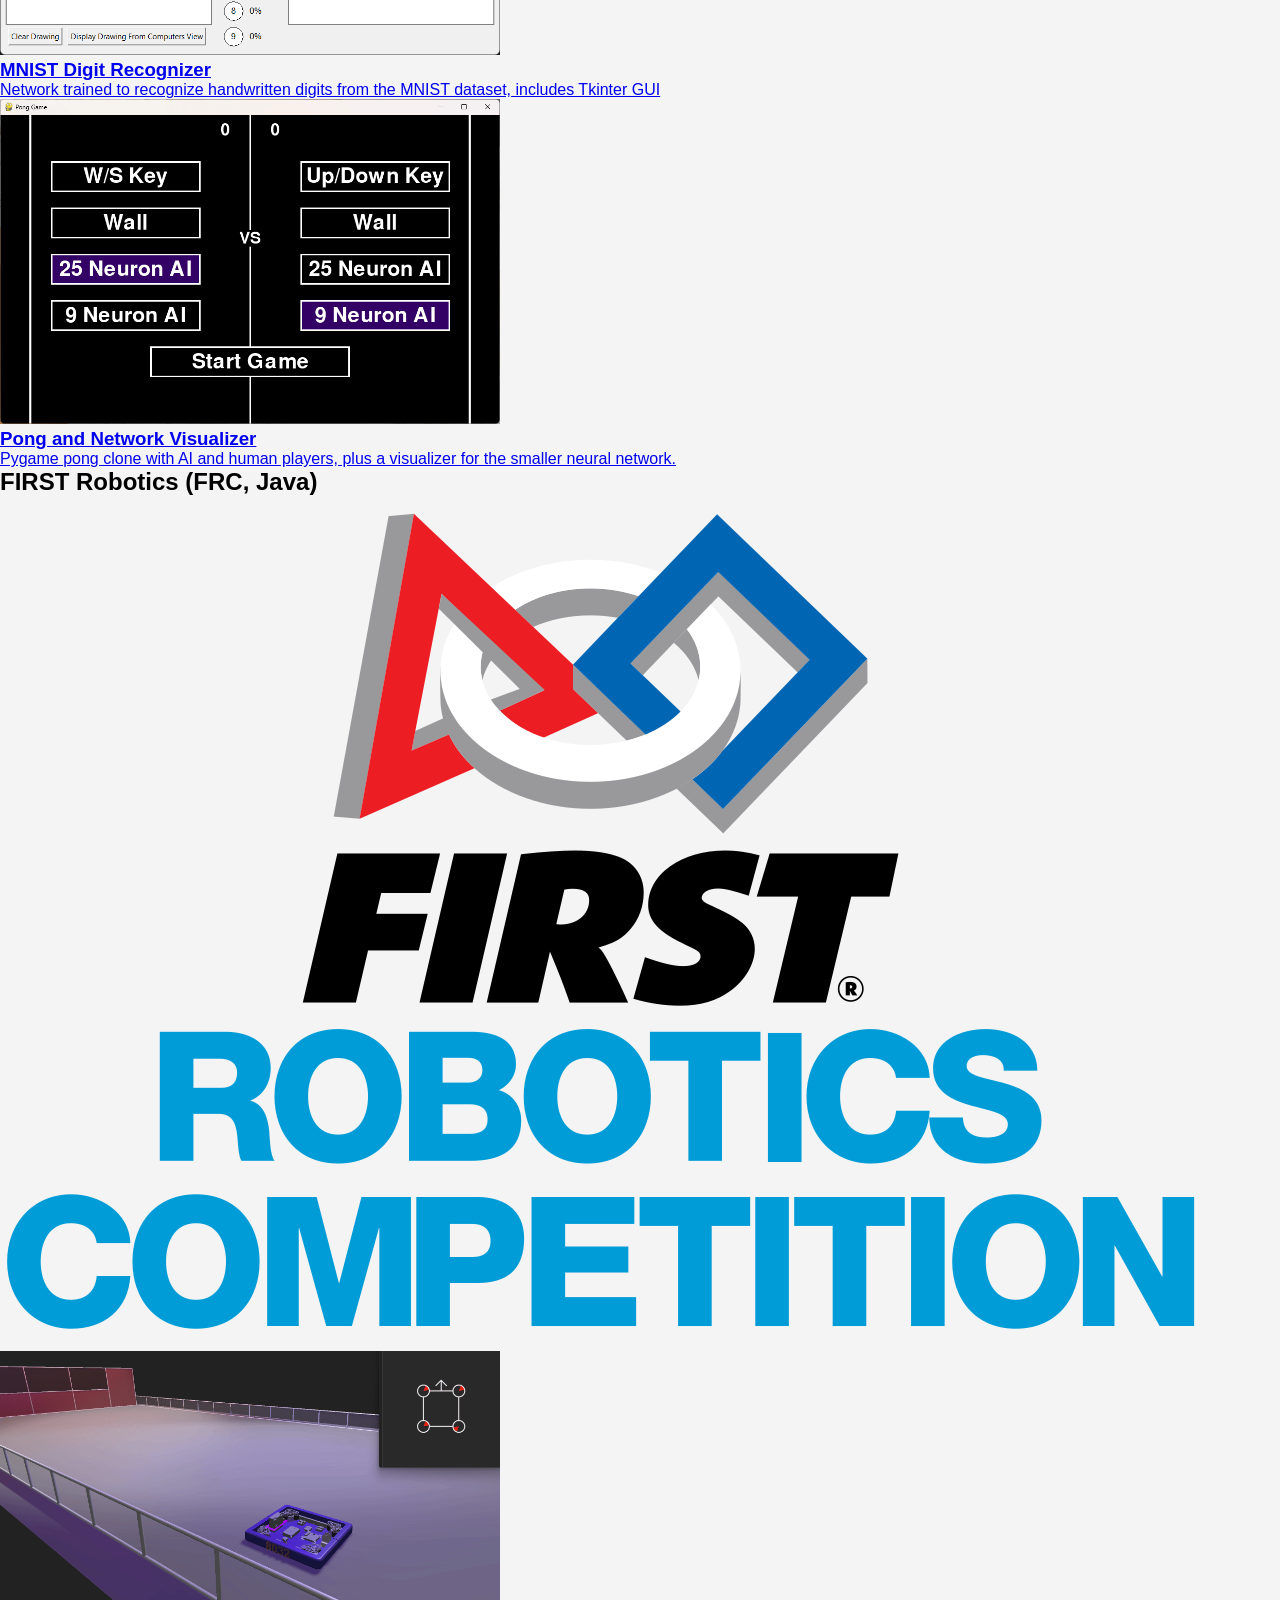
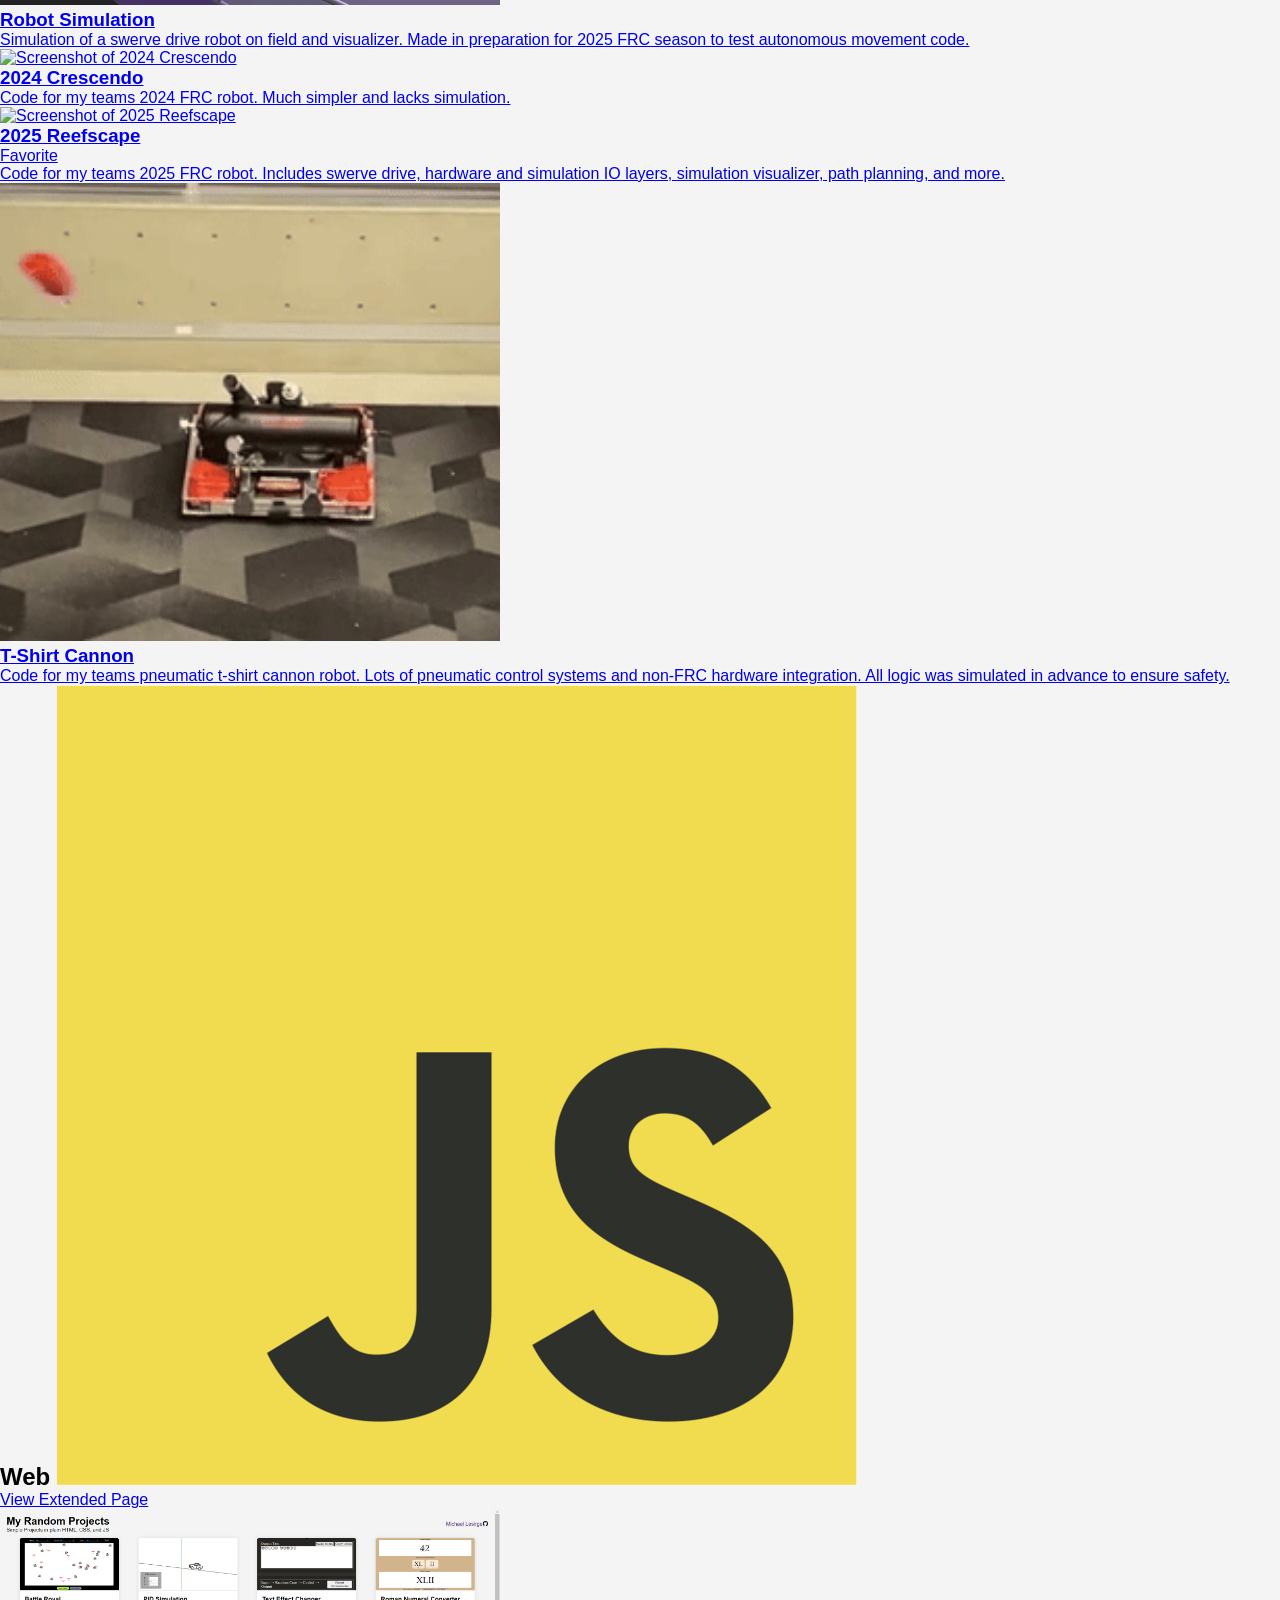
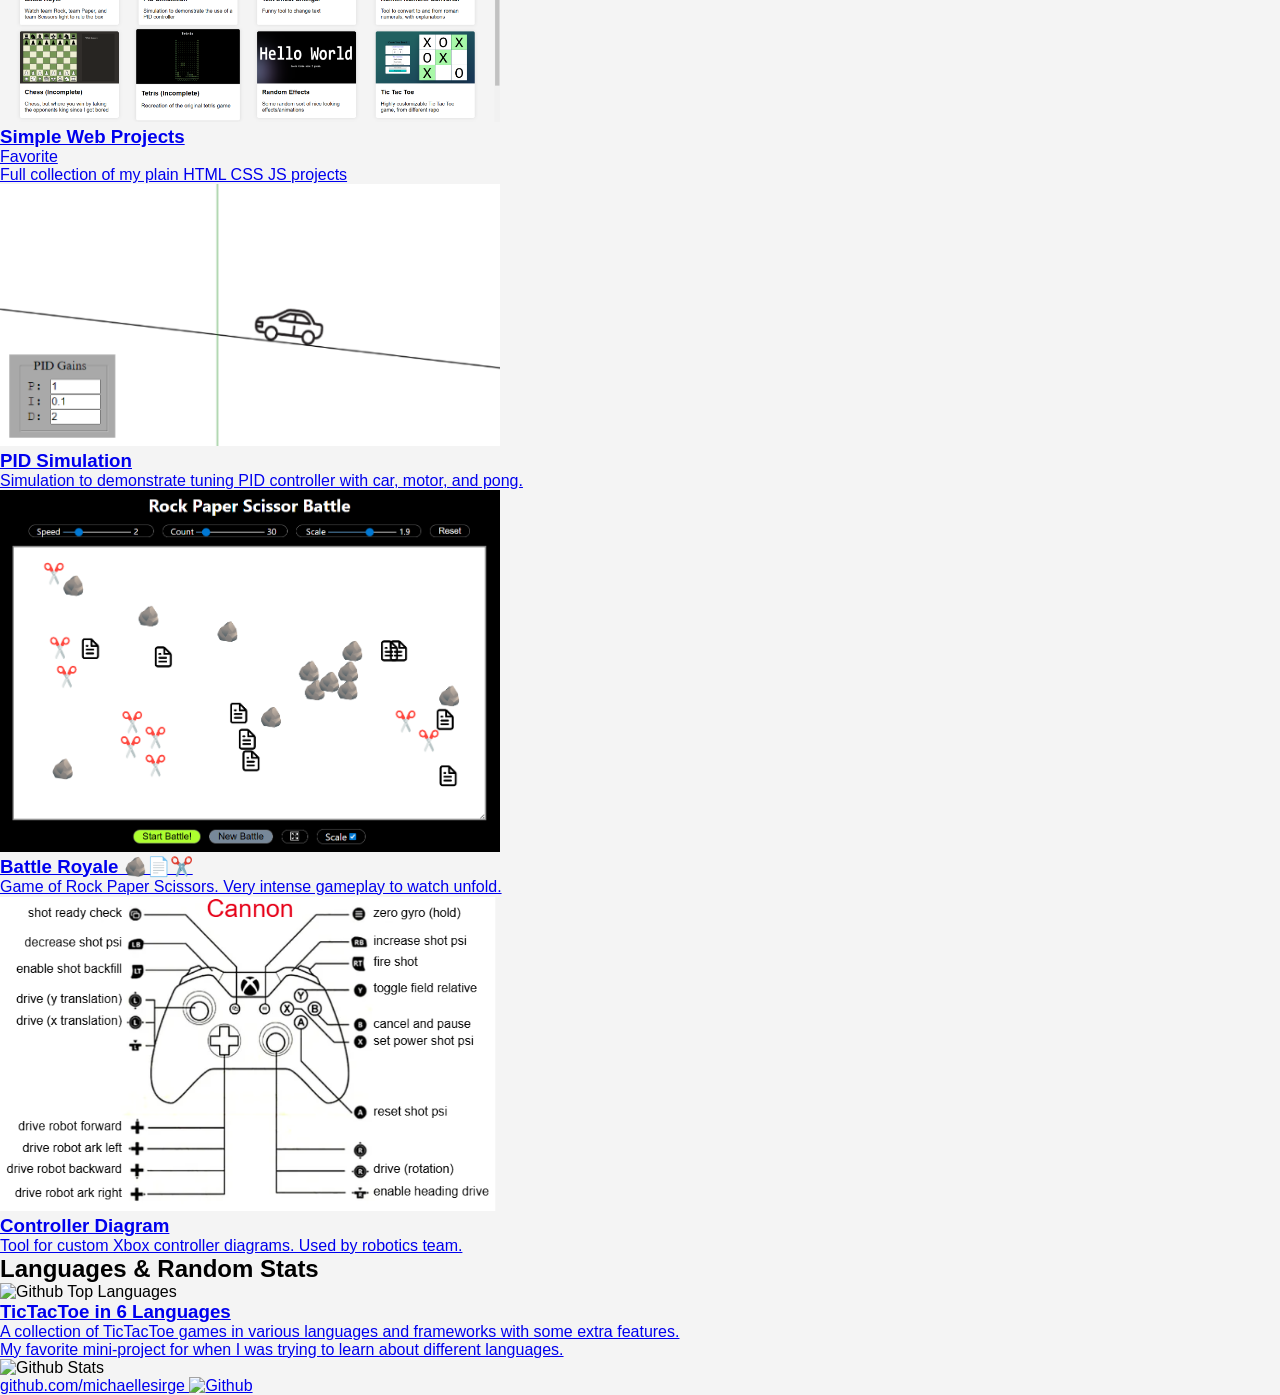
==== commit 355014bd: "new hacky fix for github stats error" ====
--- a/index.html
+++ b/index.html
@@ -72,8 +72,7 @@
         <h2 class="section-title">Languages & Random Stats</h2>
         <div class="projects git">
             <img src="https://github-readme-stats-fast.vercel.app/api/top-langs/?username=michaellesirge&layout=compact&size_weight=0.5&count_weight=0.5&langs_count=8"
-                alt="Github Top Languages"
-                onerror="this.parentElement.remove();console.log('Failed to load github top languages image')">
+                alt="Github Top Languages">
 
             <a class="project tic-tac-toe" href="https://github.com/MichaelLesirge/tic-tac-toe" target="_blank">
             <div class="info">
@@ -91,13 +90,11 @@
             
 
             <img src="https://github-readme-stats-fast.vercel.app/api?username=michaellesirge&show_icons=true&disable_animations=true&rank_icon=github"
+                alt="Github Stats">
+                
+            <img src="https://streak-stats.demolab.com/?user=michaellesirge"
                 alt="Github Stats"
-                onerror="this.parentElement.remove();console.log('Failed to load github stats image')">
-                
-            <img id="github-stats"
-                alt="Github Stats"
-                style="display: none;"
-                onerror="this.parentElement.remove();console.log('Failed to load github stats image')">
+                id="github-stats">
         </div>
 
         <!-- <h2 class="section-title"></h2>
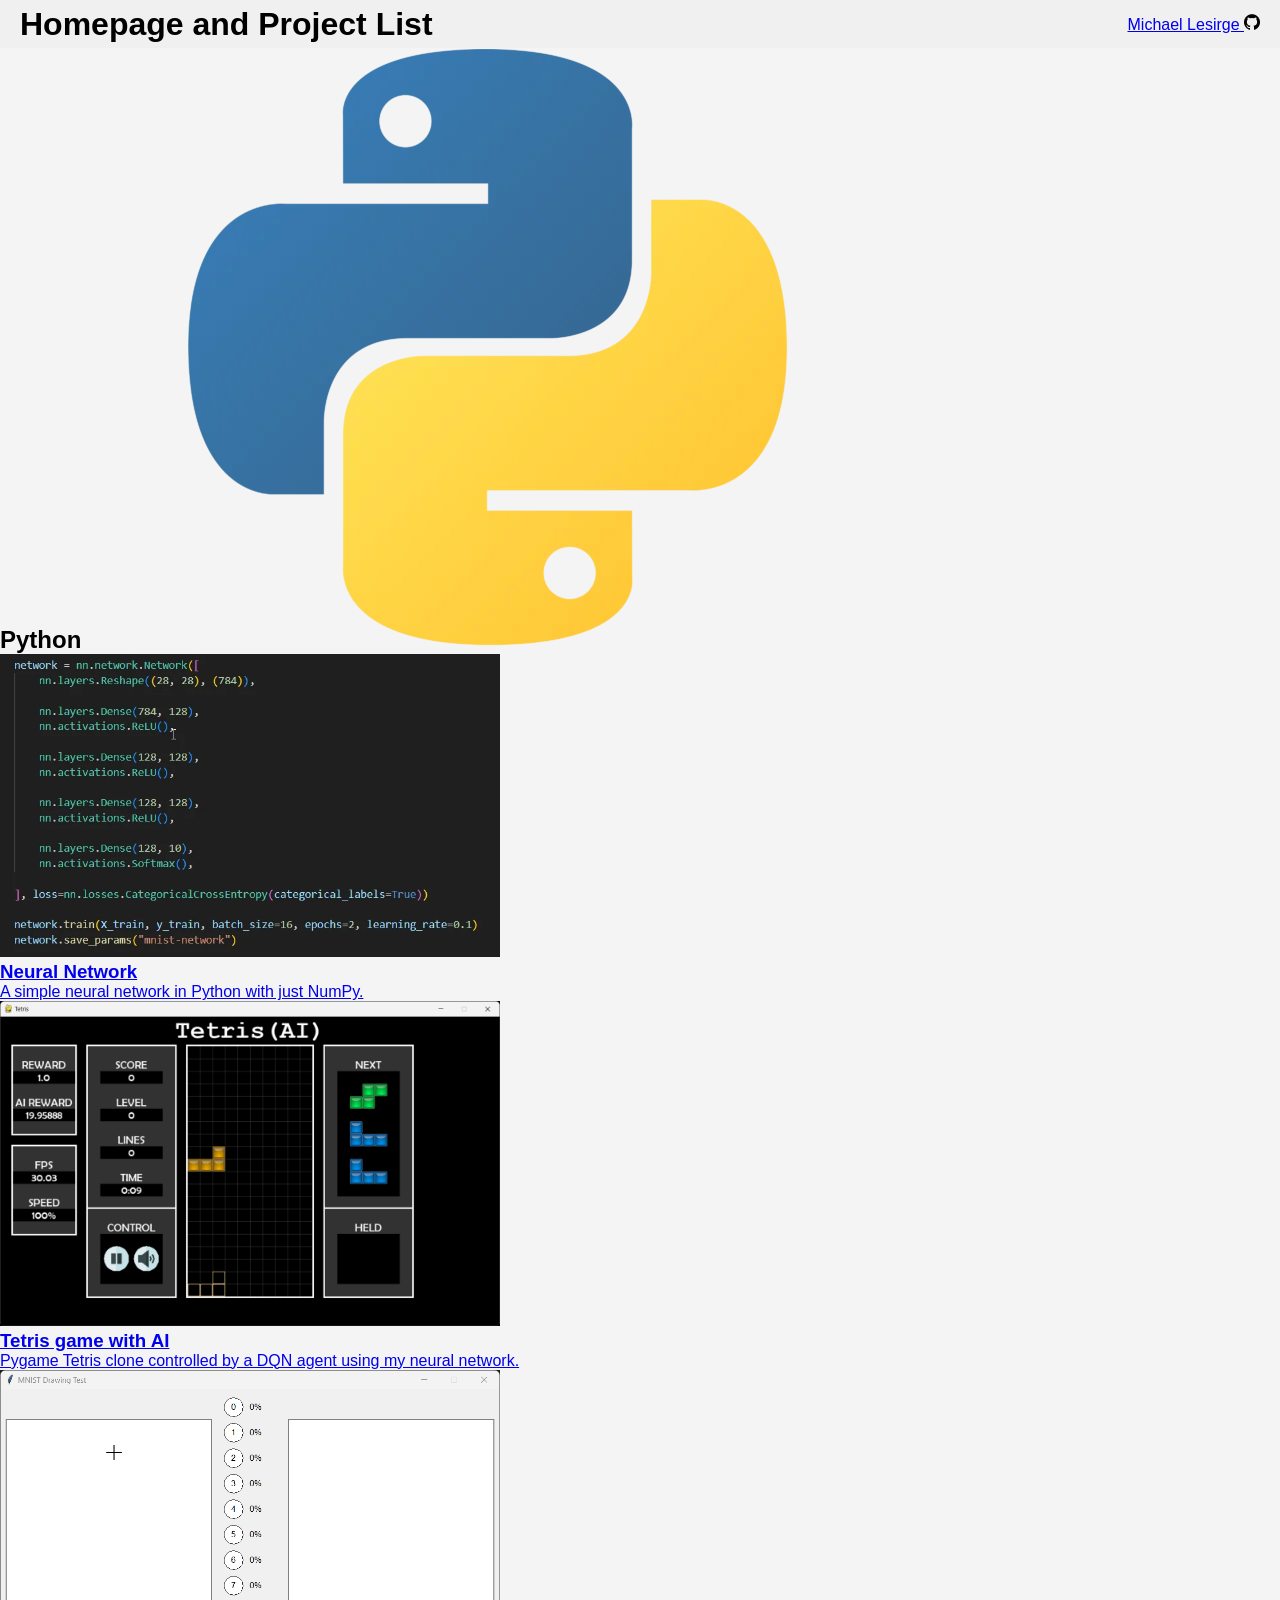
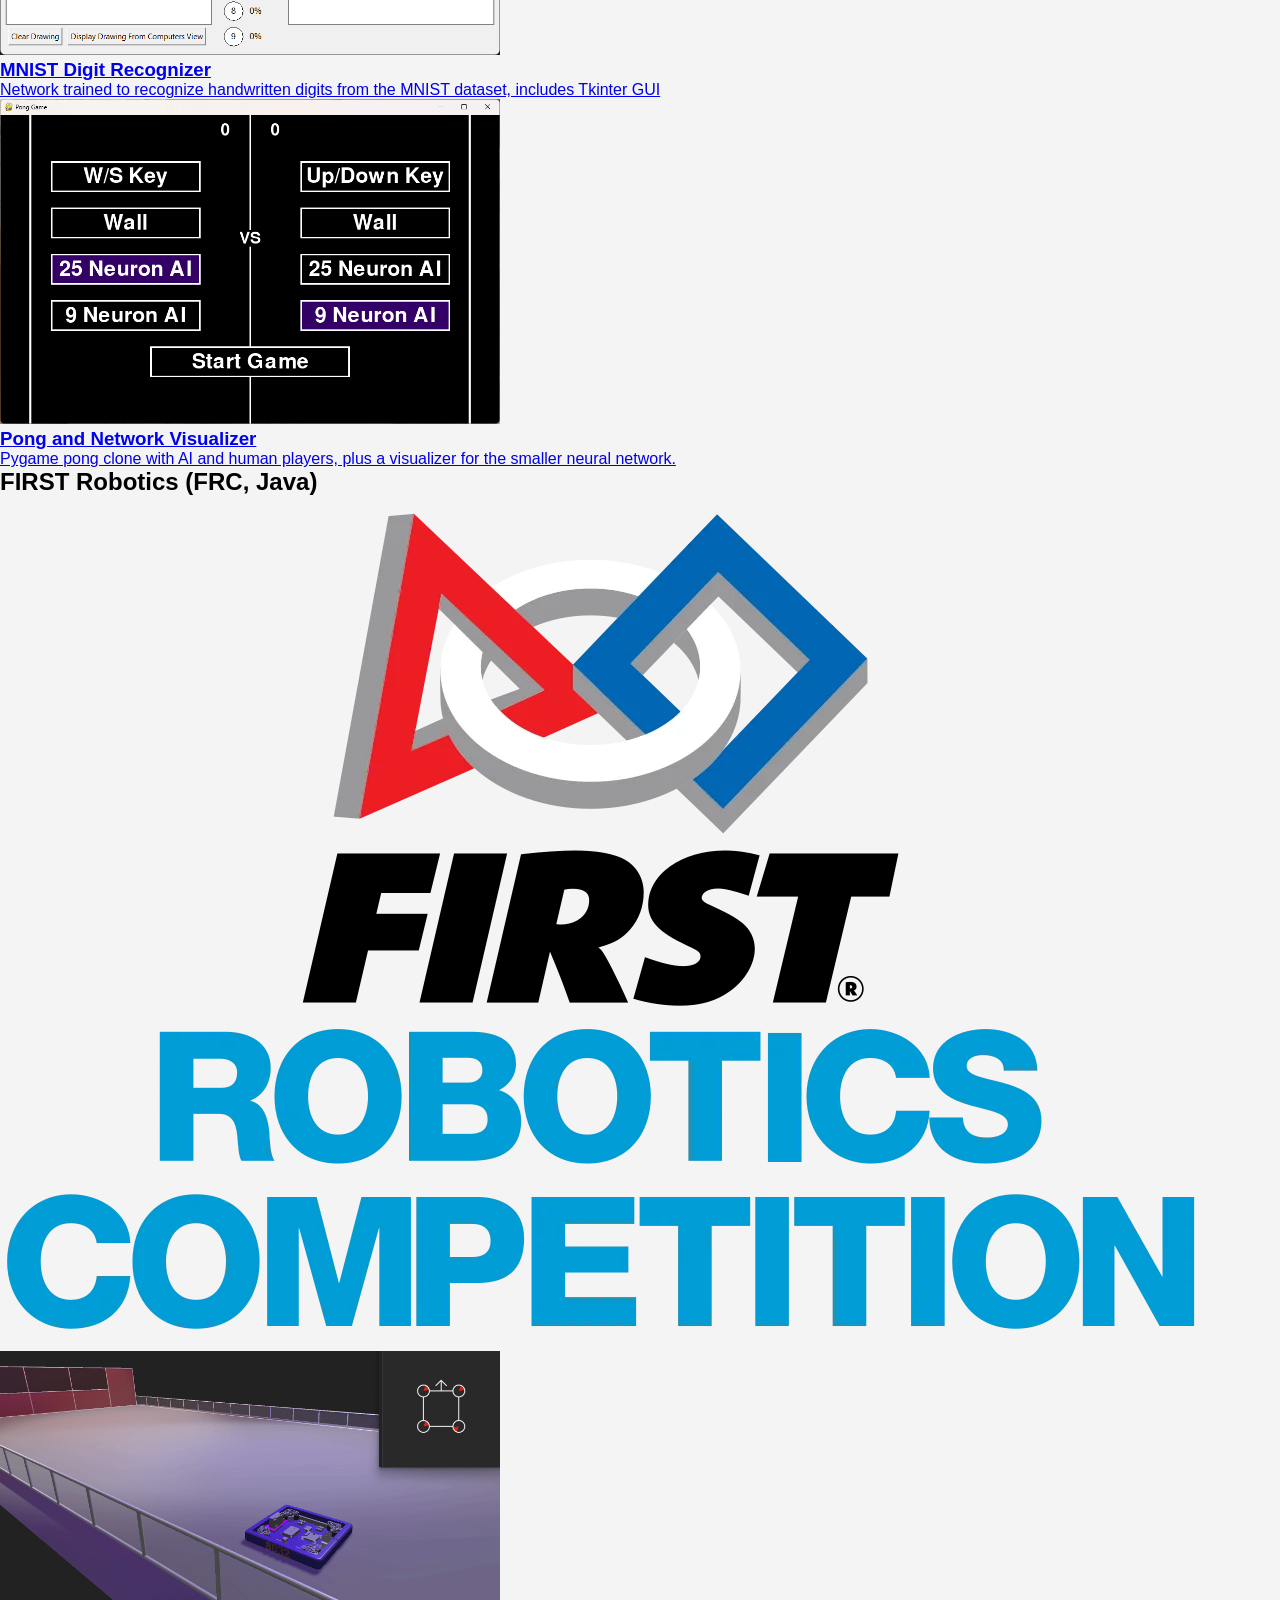
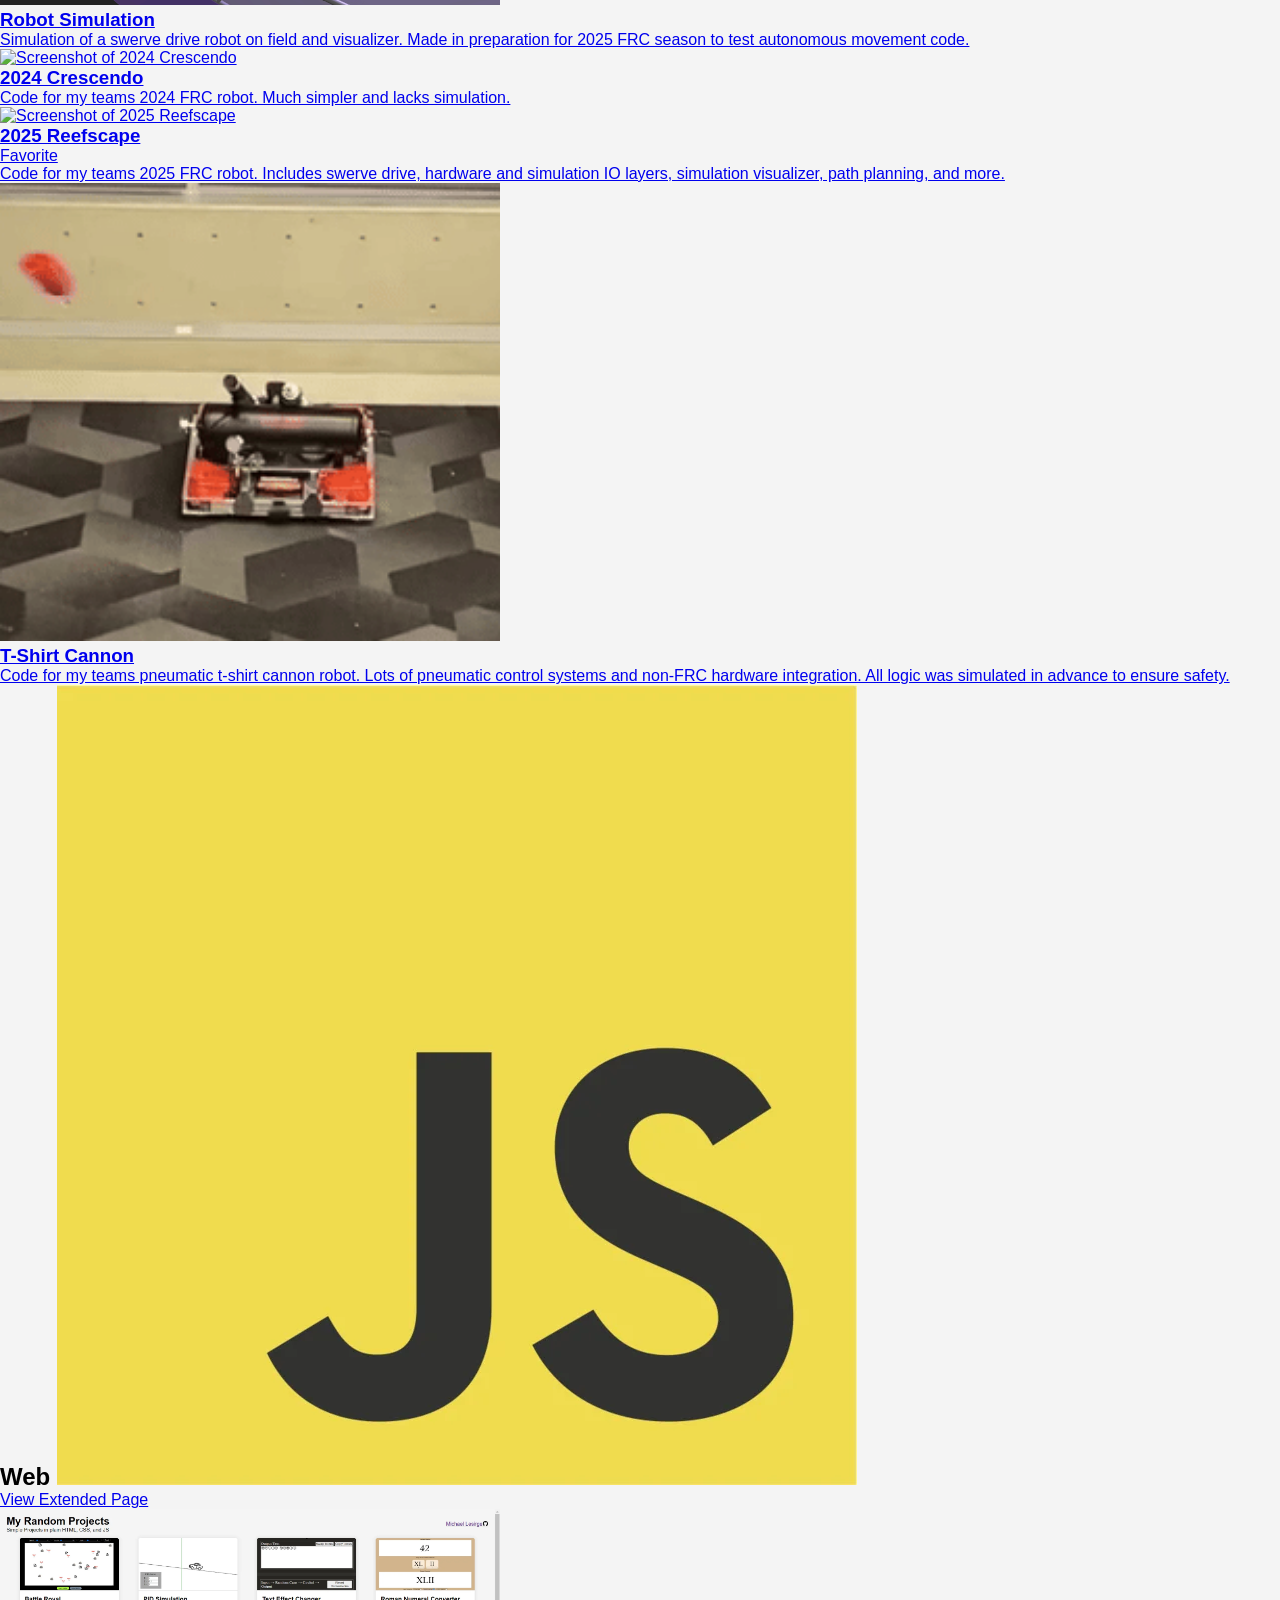
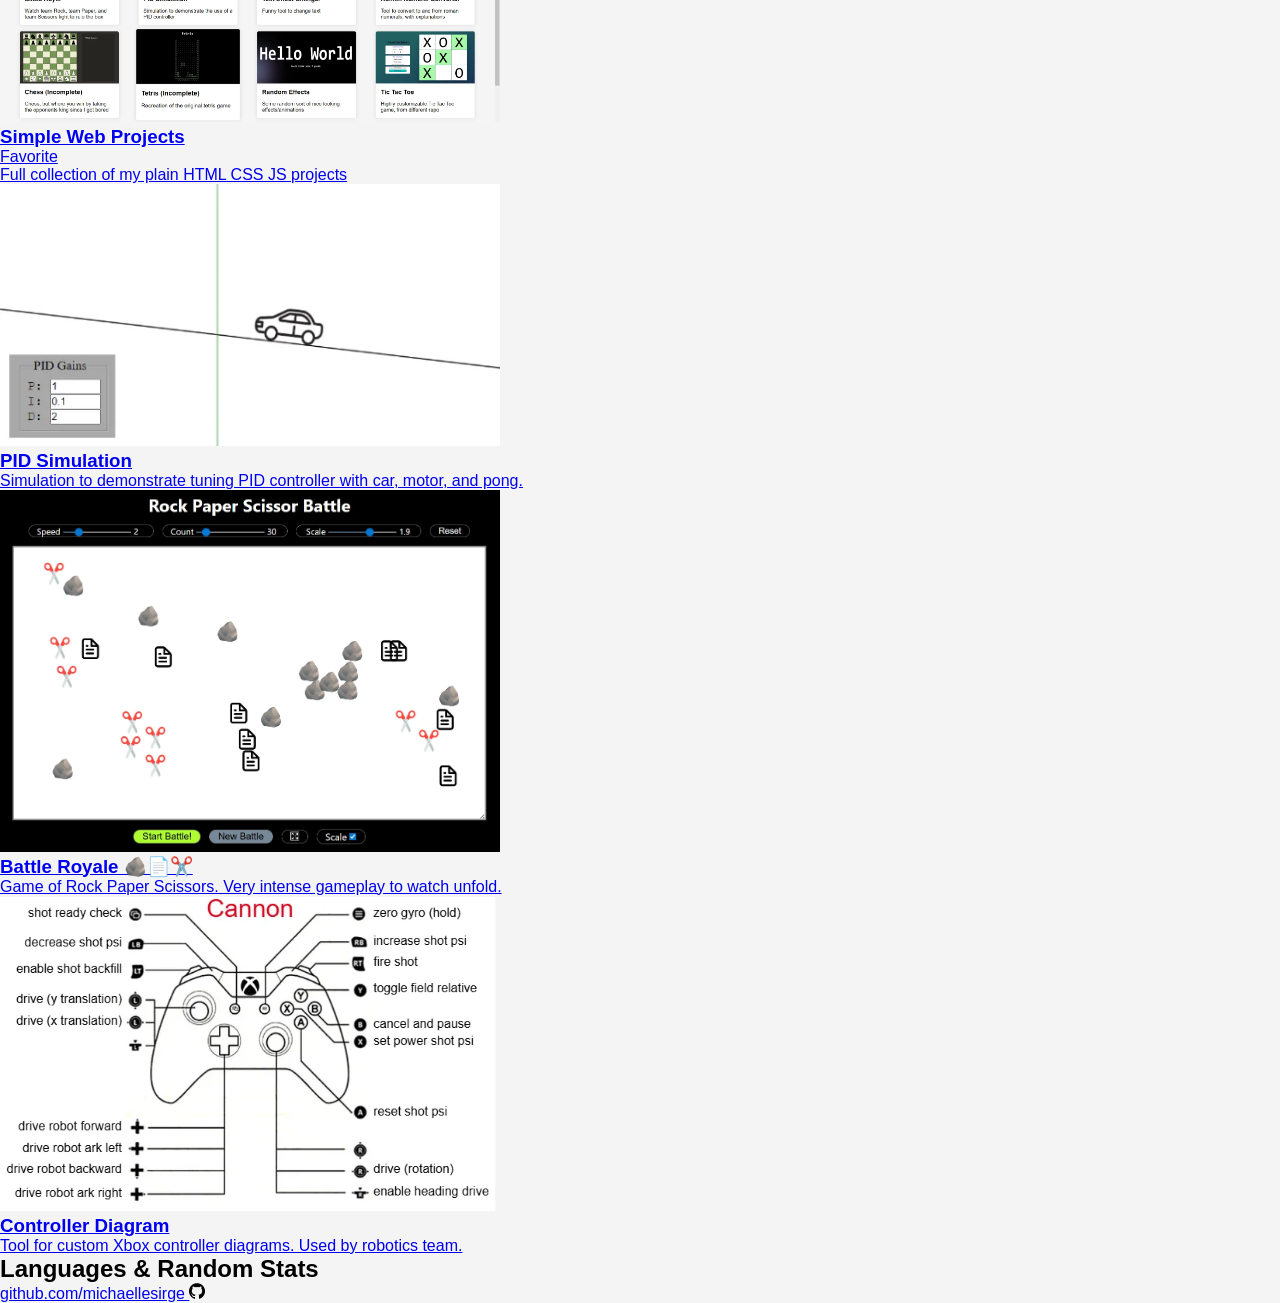
==== commit b28cc8fc: "compress everything and use webp" ====
--- a/index.html
+++ b/index.html
@@ -29,7 +29,7 @@
         <div id="github-head">
             <a class="github-info" href="https://github.com/michaellesirge/">
                 <span>Michael Lesirge </span>
-                <img src="images/logos/github.png" alt="Github" style="width: 1rem; height: 1rem;">
+                <img src="images/logos/github.webp" alt="Github" style="width: 1rem; height: 1rem;">
             </a>
         </div>
     </header>
@@ -50,19 +50,19 @@
             </div>
         </div> -->
 
-        <h2 class="section-title">Python <img class="inline-image" src="../images/logos/python.png" alt="Python"></h2>
+        <h2 class="section-title">Python <img class="inline-image" src="../images/logos/python.webp" alt="Python"></h2>
         <div id="python" class="projects">
             <!-- Python Projects -->
         </div>
 
-        <h2 class="section-title">FIRST Robotics (FRC, Java) <img class="inline-image" src="../images/logos/frc.png"
+        <h2 class="section-title">FIRST Robotics (FRC, Java) <img class="inline-image" src="../images/logos/frc.webp"
                 alt="Web"></h2>
         <div id="frc" class="projects">
             <!-- FRC Projects -->
         </div>
 
         <div class="section-title flex-row">
-            <h2>Web <img class="inline-image" src="../images/logos/js.png" alt="Web"></h2>
+            <h2>Web <img class="inline-image" src="../images/logos/js.webp" alt="Web"></h2>
             <a href="https://michaellesirge.github.io/simple-web-projects/" target="_blank class="hidable">View Extended Page</a>
         </div>
         <div id="web" class="projects">
@@ -72,7 +72,8 @@
         <h2 class="section-title">Languages & Random Stats</h2>
         <div class="projects git">
             <img src="https://github-readme-stats-fast.vercel.app/api/top-langs/?username=michaellesirge&layout=compact&size_weight=0.5&count_weight=0.5&langs_count=8"
-                alt="Github Top Languages">
+                alt="Github Top Languages"
+                onerror="this.parentElement.remove();console.log('Failed to load github top languages image')">
 
             <a class="project tic-tac-toe" href="https://github.com/MichaelLesirge/tic-tac-toe" target="_blank">
             <div class="info">
@@ -90,11 +91,13 @@
             
 
             <img src="https://github-readme-stats-fast.vercel.app/api?username=michaellesirge&show_icons=true&disable_animations=true&rank_icon=github"
-                alt="Github Stats">
+                alt="Github Stats"
+                onerror="this.parentElement.remove();console.log('Failed to load github stats image')">
                 
-            <img src="https://streak-stats.demolab.com/?user=michaellesirge"
+            <img id="github-stats"
                 alt="Github Stats"
-                id="github-stats">
+                style="display: none;"
+                onerror="this.parentElement.remove();console.log('Failed to load github stats image')">
         </div>
 
         <!-- <h2 class="section-title"></h2>
@@ -109,7 +112,7 @@
         <div id="github-foot">
             <a class="github-info" href="https://github.com/michaellesirge/simple-web-projects">
                 github.com/michaellesirge
-                <img src="images/logos/github.png" alt="Github" style="width: 1rem; height: 1rem;">
+                <img src="images/logos/github.webp" alt="Github" style="width: 1rem; height: 1rem;">
             </a>
         </div>
     </footer>
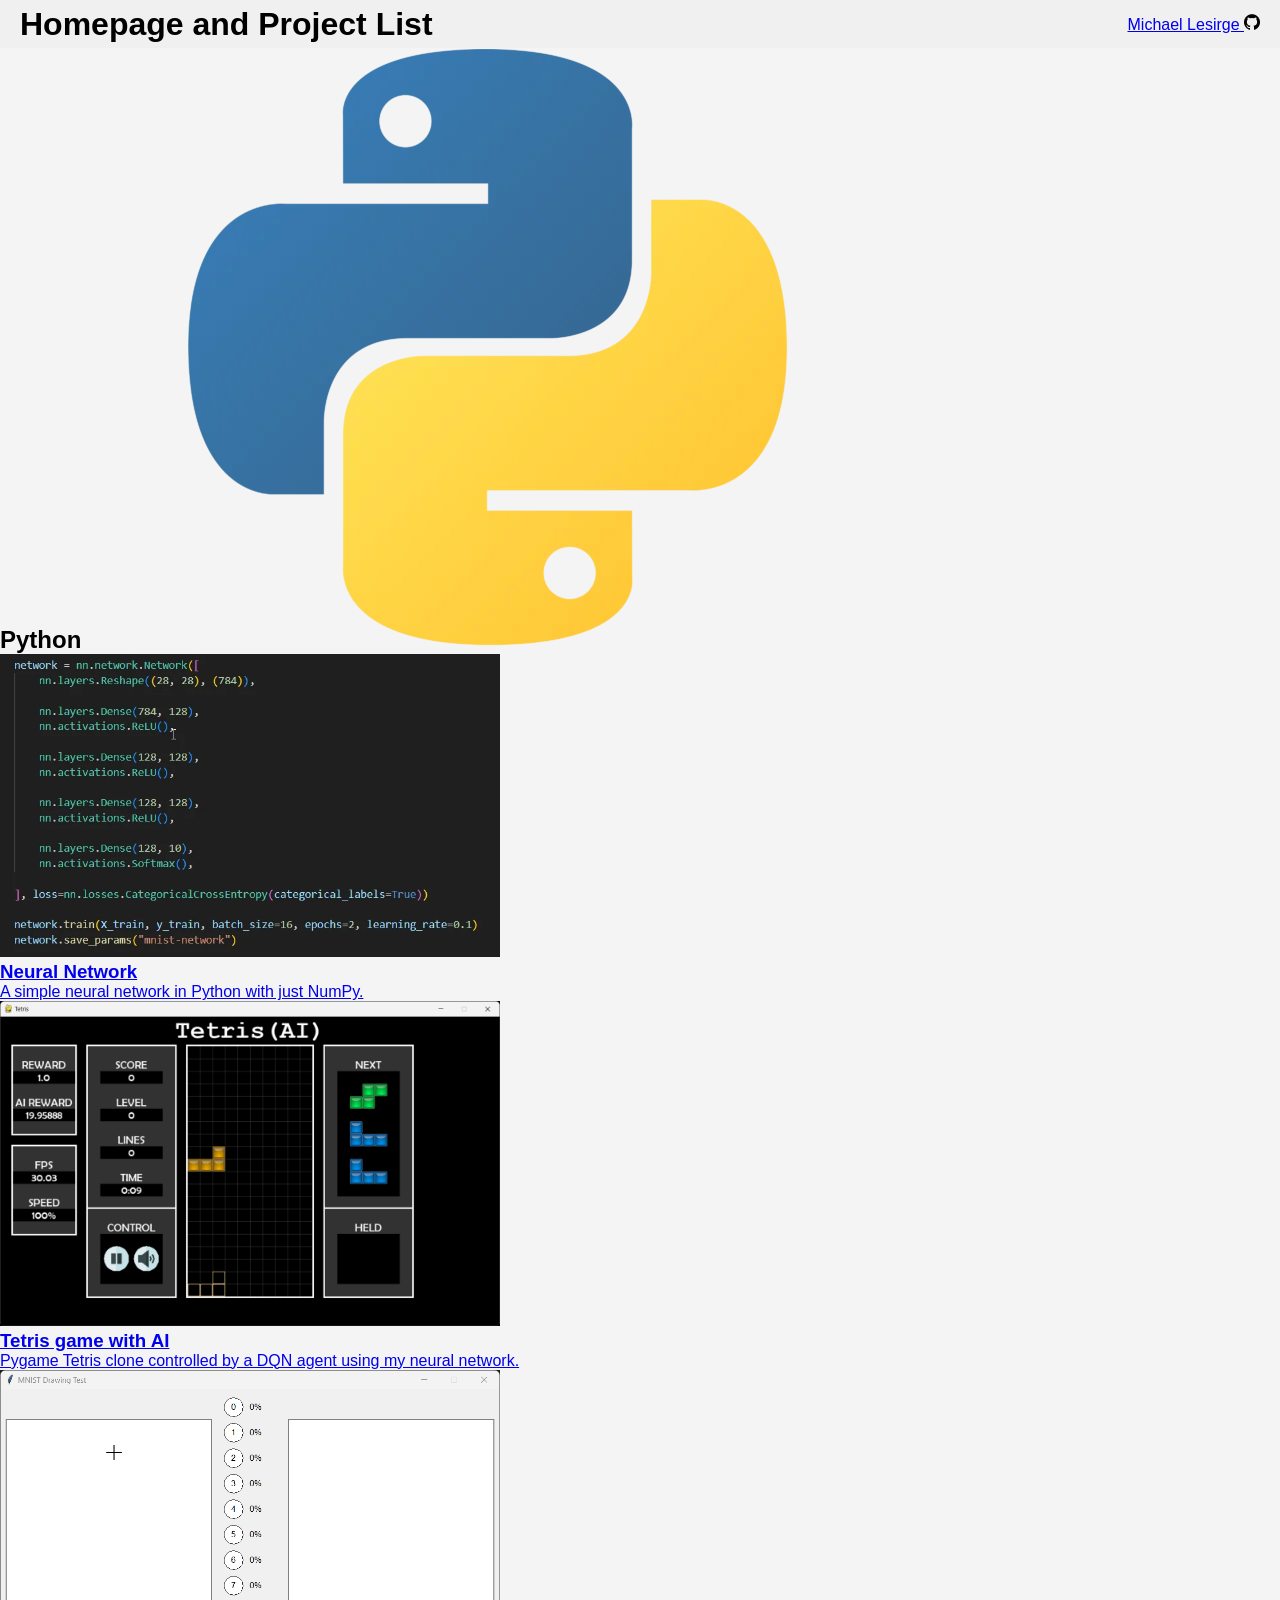
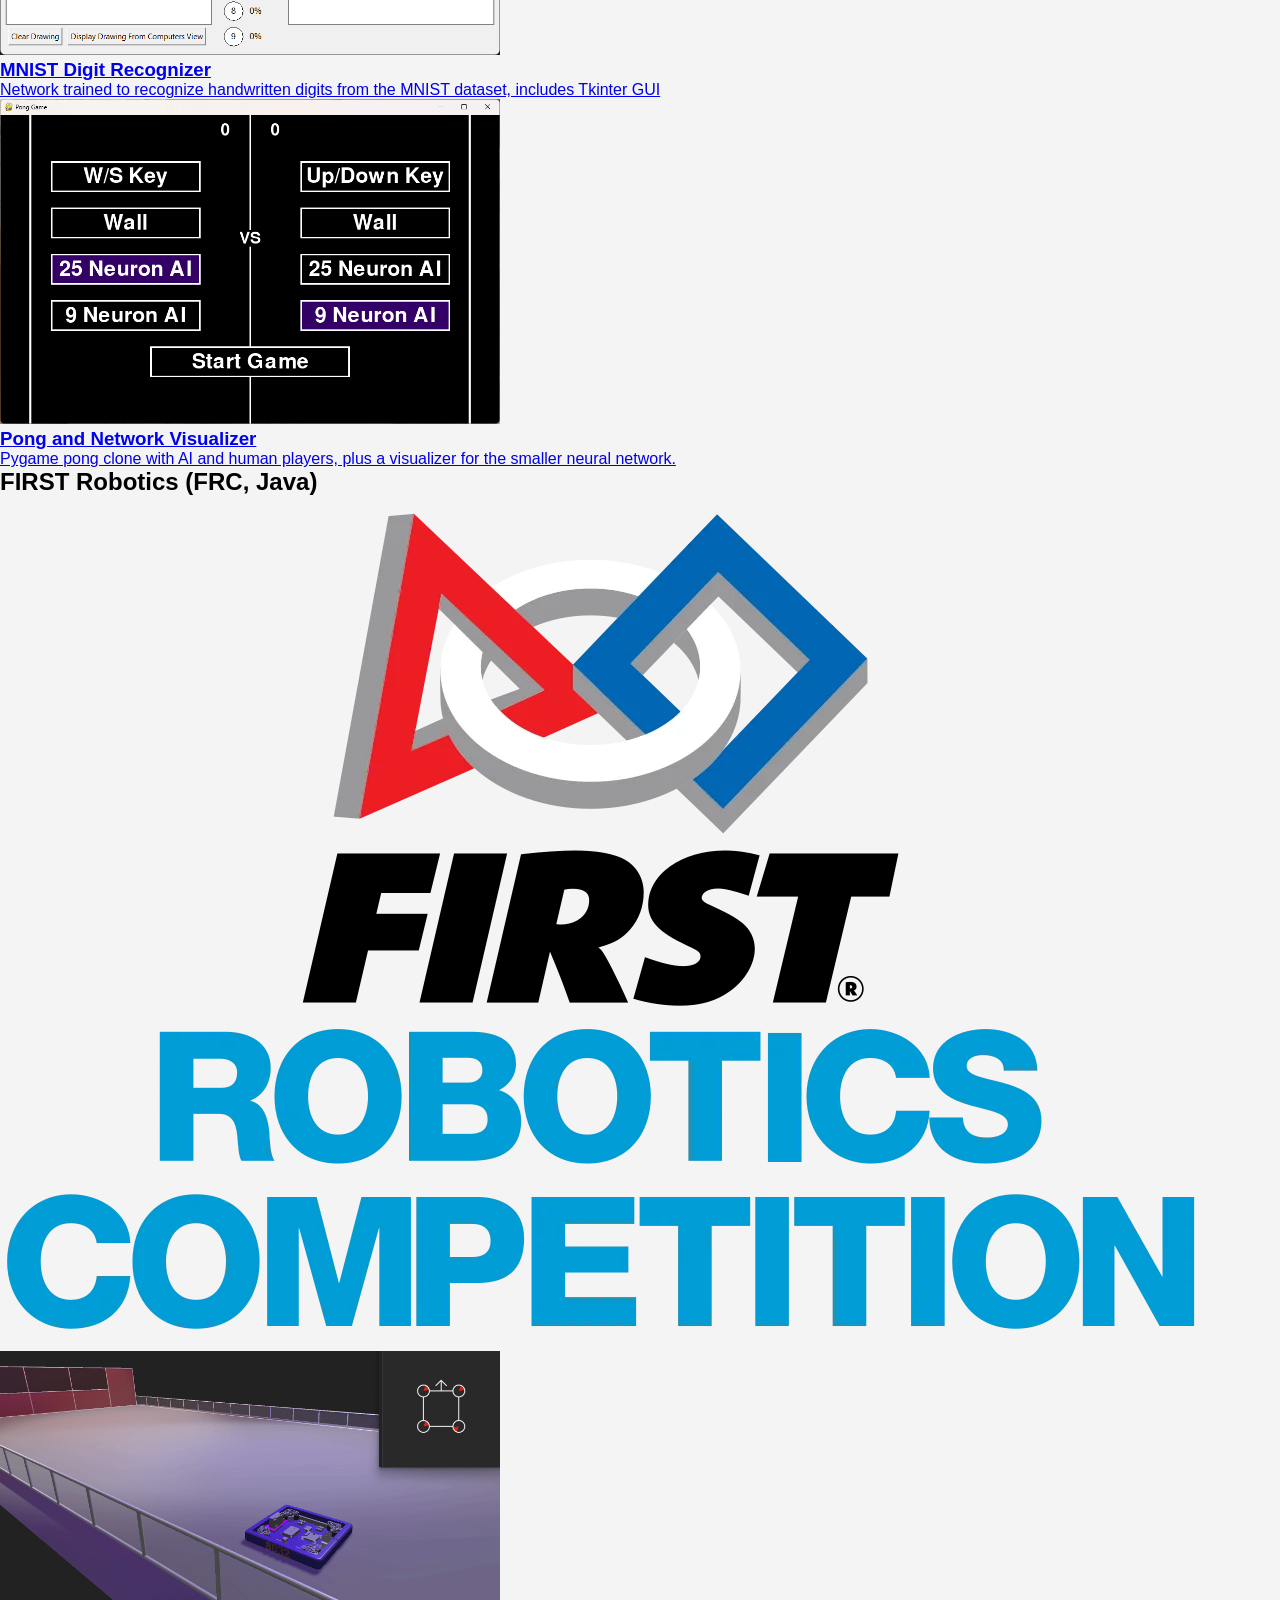
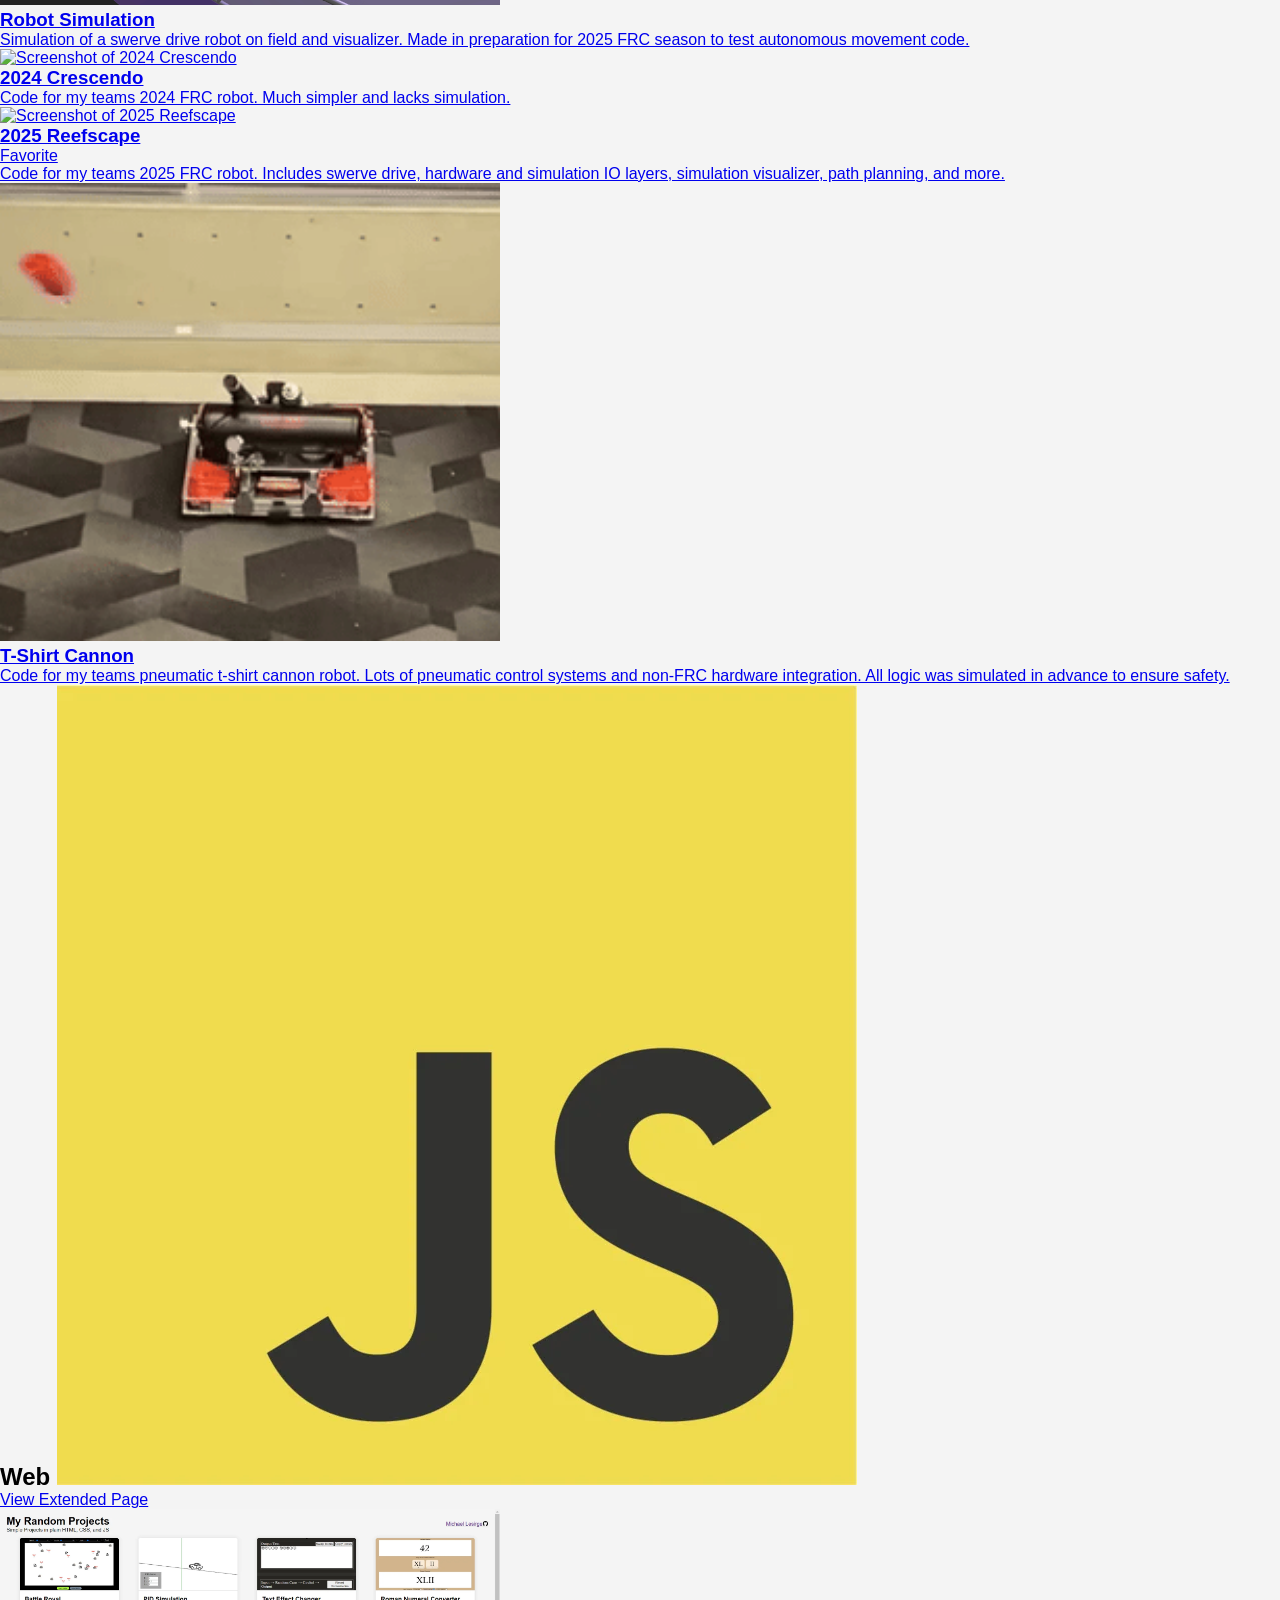
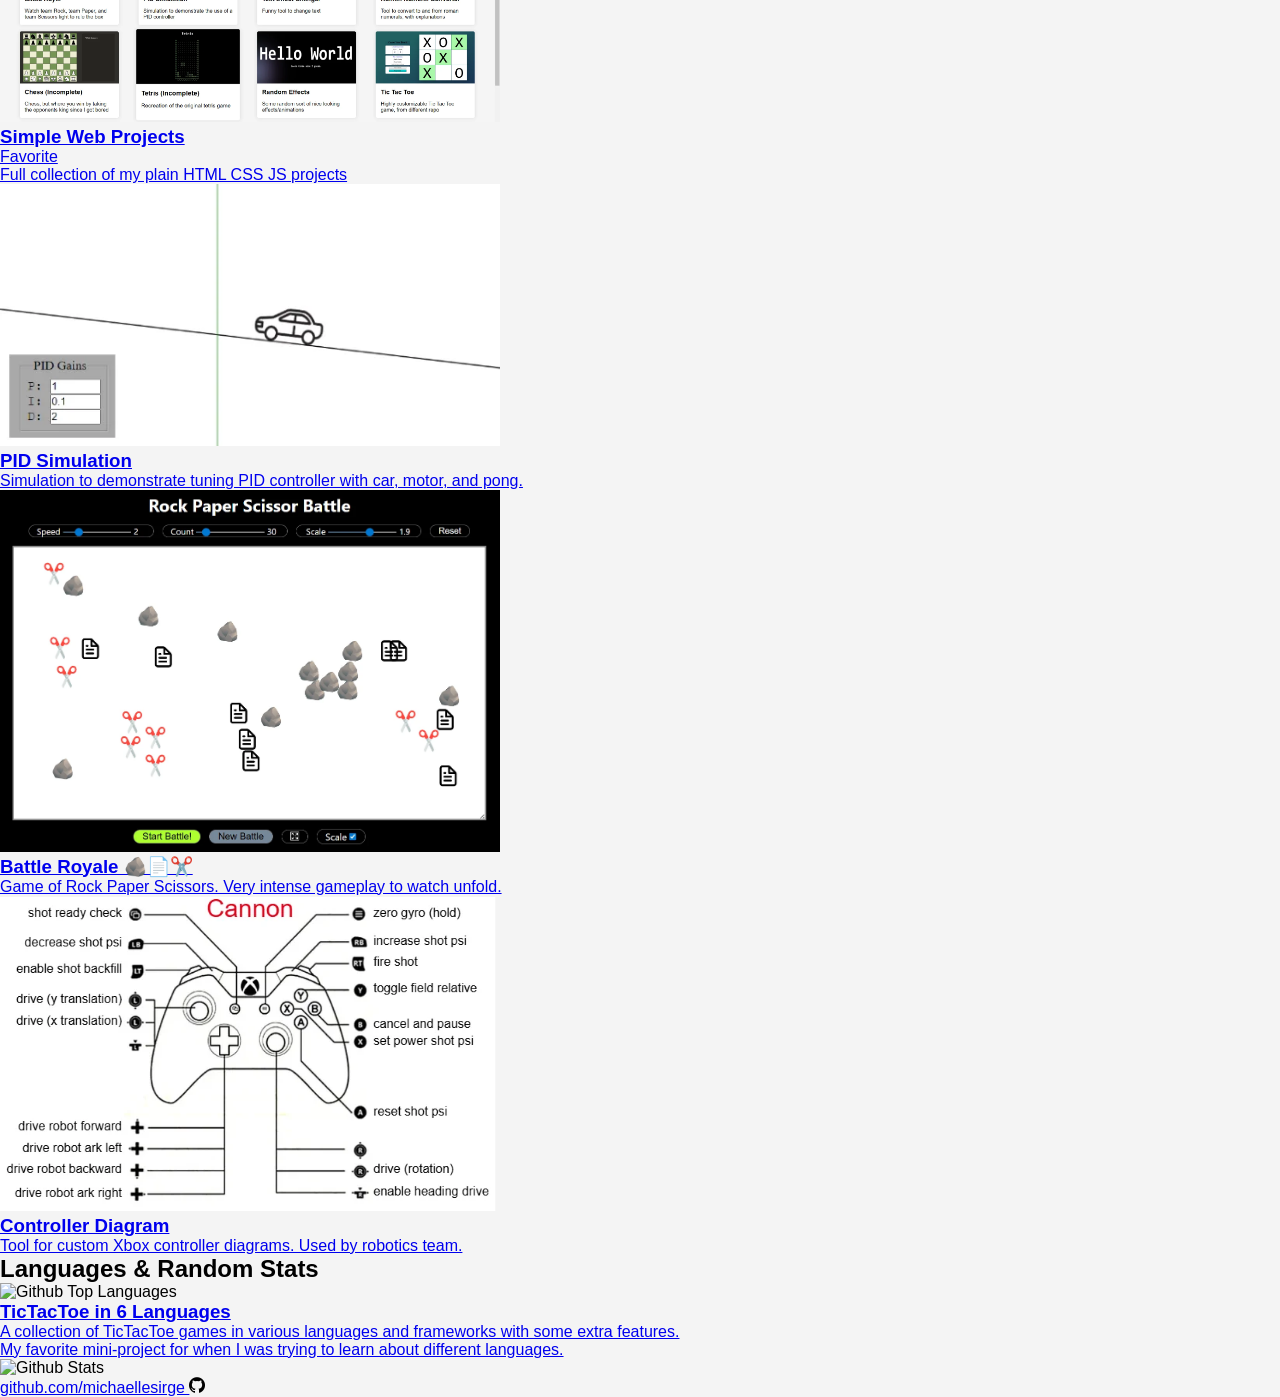
==== commit aae40966: "Merge branch 'main' of https://github.com/michael-lesirge/michael-lesirge.github.io" ====
--- a/index.html
+++ b/index.html
@@ -72,8 +72,7 @@
         <h2 class="section-title">Languages & Random Stats</h2>
         <div class="projects git">
             <img src="https://github-readme-stats-fast.vercel.app/api/top-langs/?username=michaellesirge&layout=compact&size_weight=0.5&count_weight=0.5&langs_count=8"
-                alt="Github Top Languages"
-                onerror="this.parentElement.remove();console.log('Failed to load github top languages image')">
+                alt="Github Top Languages">
 
             <a class="project tic-tac-toe" href="https://github.com/MichaelLesirge/tic-tac-toe" target="_blank">
             <div class="info">
@@ -91,13 +90,11 @@
             
 
             <img src="https://github-readme-stats-fast.vercel.app/api?username=michaellesirge&show_icons=true&disable_animations=true&rank_icon=github"
+                alt="Github Stats">
+                
+            <img src="https://streak-stats.demolab.com/?user=michaellesirge"
                 alt="Github Stats"
-                onerror="this.parentElement.remove();console.log('Failed to load github stats image')">
-                
-            <img id="github-stats"
-                alt="Github Stats"
-                style="display: none;"
-                onerror="this.parentElement.remove();console.log('Failed to load github stats image')">
+                id="github-stats">
         </div>
 
         <!-- <h2 class="section-title"></h2>
